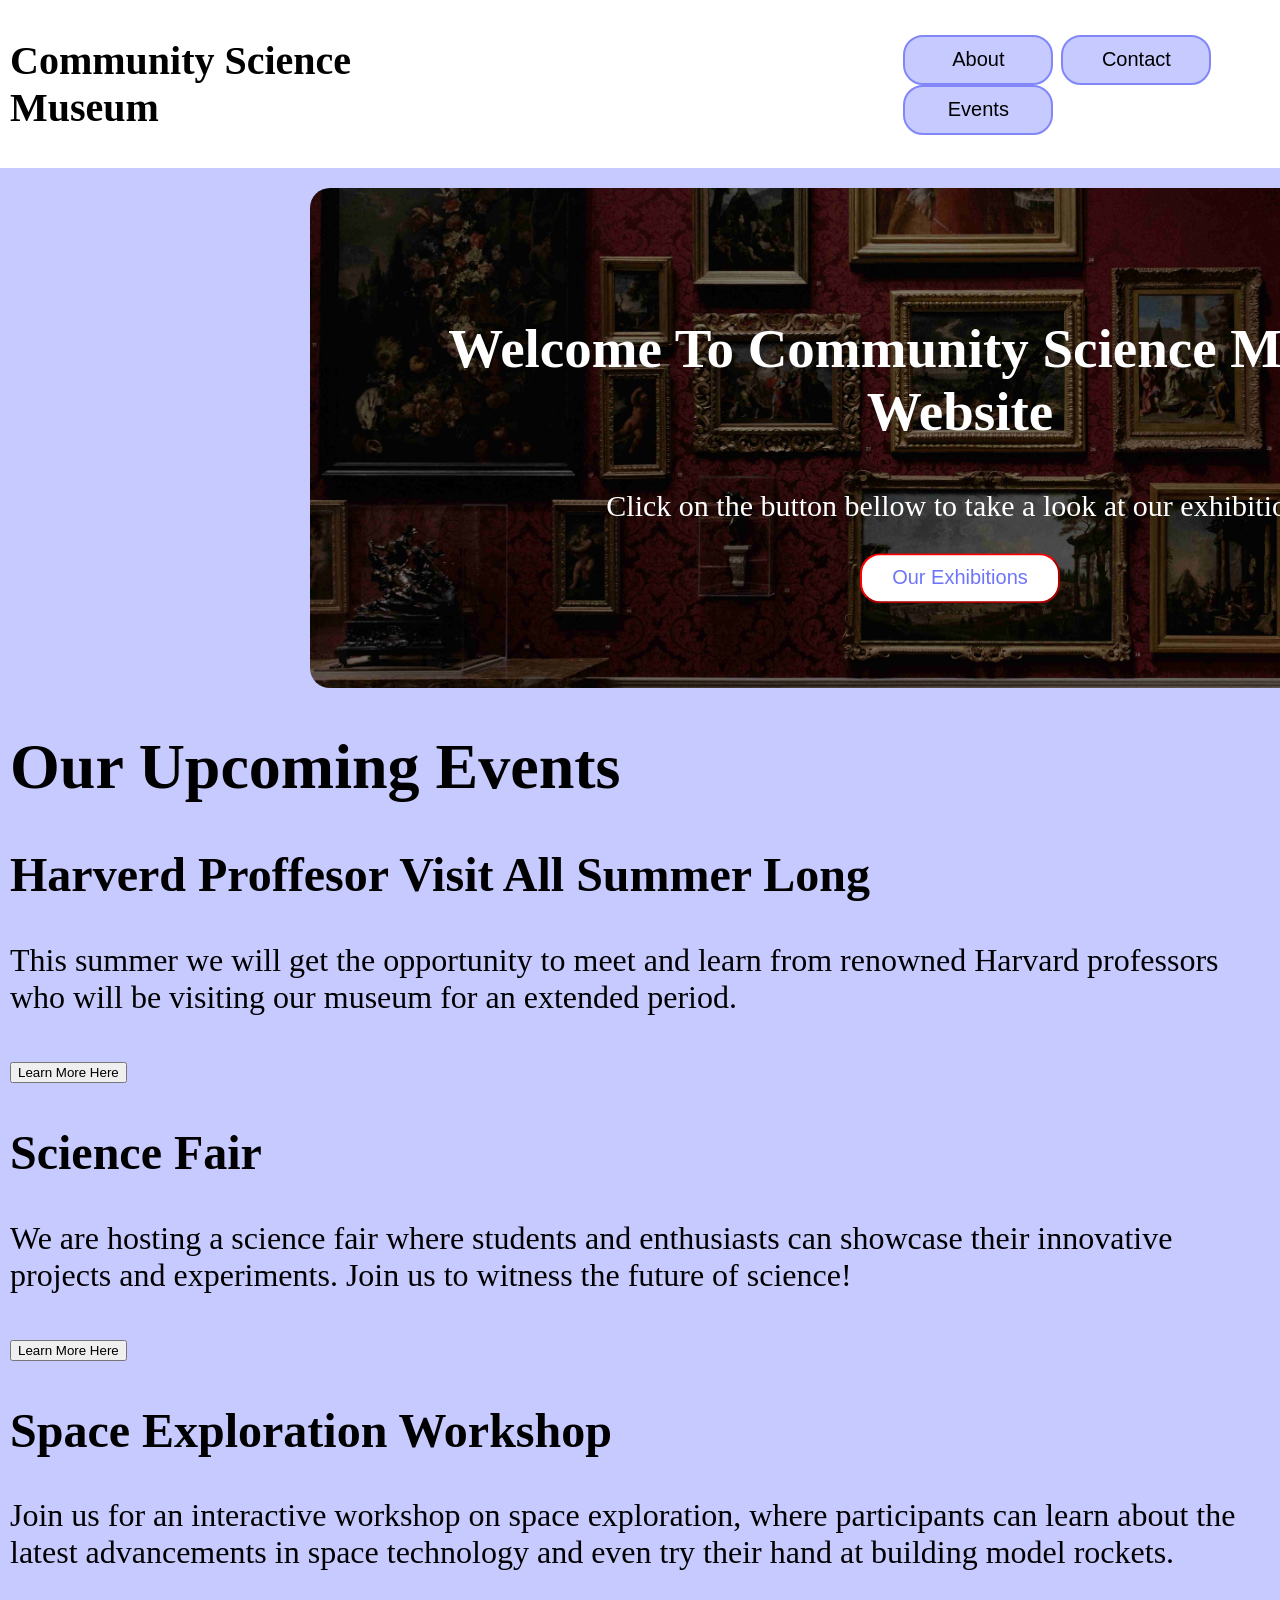
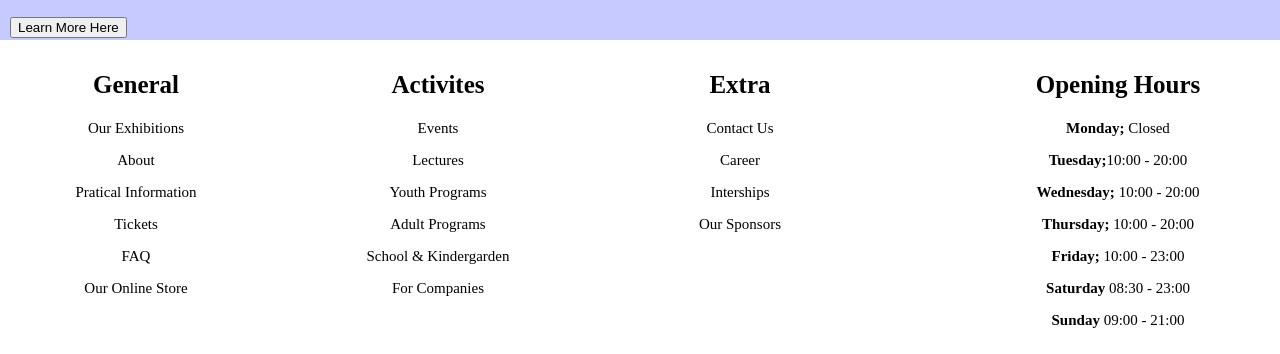
==== index.html @ 3d4331b0 "Update index.html" ====
<!DOCTYPE html>
<html lang="en">

<head>
    <link type="text/css" rel="stylesheet" href="./css-files/header-footer.css">
    <link type="text/css" rel="stylesheet" href="./css-files/index.css">
    <link rel="preconnect" href="https://fonts.gstatic.com" crossorigin>
    <meta charset="UTF-8">
    <meta name="CSM Home Page" content="width=device-width, initial-scale=1.0">
    <meta name="author" content="AKB">
    <title>CSM Home Page</title>
</head>

<!-- HEADER CODE-->
<header class="page-header">
    <!-- MUSEUM NAME HEADER -->
    <div class="left-side-header">
        <a href="./index.html">
            <h1>Community Science Museum</h1>
        </a>
    </div>
    <!-- NAV BAR-->
    <nav class="menu-header">
        <!-- ABOUT US-->
        <button class="button-header">
            <p class="menu-header-text">
                <a href="./html-files/about.html">About</a>
            </p>
        </button>
        <!-- CONTACT US-->
        <button class="button-header">
            <p class="menu-header-text">
                <a href="./html-files/contact.html">Contact</a>
            </p>
        </button>
        <!-- EVENTS -->
        <button class="button-header">
            <p class="menu-header-text">
                <a href="./html-files/events.html">Events</a>
            </p>
        </button>
    </nav>
</header>

<!-- BODY CODE  -->
<body>
    <main class="page-body">

        <!-- FIRST HERO IMAGE -->
        <article class="hero-image-one">
            <div class="hero-text-one">
                <h1>Welcome To Community Science Museum's Website</h1>
                <p>Click on the button bellow to take a look at our exhibitions</p>
                <button class="first-hero-button" href="html-files/exhibitions.html">Our Exhibitions</button>
            </div>
        </article>

        <!-- ARTICLES -->
        <articles class="home-page-events-section">
            <div class="title-of-events-section">
                <h1>Our Upcoming Events</h1>
            </div>
            <!-- EVENT ONE -->
            <section class="event-one">
                <div class="event-one-text">
                    <h1>Harverd Proffesor Visit All Summer Long</h1>
                    <p>This summer we will get the opportunity to meet and learn from renowned Harvard professors who will be visiting our museum for an extended period.</p>
                    <button class="events-button-learn-more">Learn More Here</button>
                </div>
            </section>
            <!-- EVENT TWO -->
            <section class="event-two">
                <div class="event-two-text">
                    <h1>Science Fair</h1>
                    <p>We are hosting a science fair where students and enthusiasts can showcase their innovative projects and experiments. Join us to witness the future of science!</p>
                    <button class="events-button-learn-more">Learn More Here</button>
                </div>
            </section>
            <!-- EVENT THREE -->
            <section class="event-three">
                <div class="event-three-text">
                    <h1>Space Exploration Workshop</h1>
                    <p>Join us for an interactive workshop on space exploration, where participants can learn about the latest advancements in space technology and even try their hand at building model rockets.</p>
                    <button class="events-button-learn-more">Learn More Here</button>
                </div>
            </section>
        </articles>
    </main>
</body>

<!-- FOOTER CODE-->
<footer class="page-footer">
    <!-- COLUMN 1-->
    <nav class="footer-nav-one">
        <h1>General</h1>
        <!-- EXHIBITIONS -->
        <p class="footer-text">
            <a href="./html-files/exhibitions.html">Our Exhibitions</a>
        </p>
        <!-- ABOUT US BUTTON -->
        <p class="footer-text">
            <a href="./html-files/about.html">About</a>
        </p>
        <!-- PRATICAL INFO Button -->
        <p class="footer-text">
            <a href="./html-files/pratical-info.html">Pratical Information</a>
        </p>
        <!-- TICKETS -->
        <p class="footer-text">
            <a href="./html-files/tickets.html">Tickets</a>
        </p>
        <!-- FAQ BUTTON-->
        <p class="footer-text">
            <a href="#">FAQ</a>
        </p>
        <!-- STORE -->
        <p class="footer-text">
            <a href="./html-files/store.html">Our Online Store</a>
        </p>
    </nav>
    <!-- COLUMN 2 -->
    <nav class="footer-nav-two">
        <h1>Activites</h1>
        <!-- EVENTS -->
        <p class="footer-text">
            <a href="./html-files/events.html">Events</a>
        </p>
        <!-- CELEBRITIES VISIT -->
        <p class="footer-text">
            <a href="#">Lectures</a>
        </p>
        <!-- YOUTH PROGRAMS-->
        <p class="footer-text">
            <a href="./html-files/youth-programs.html">Youth Programs</a>
        </p>
        <!-- ADULT PROGRAMS-->
        <p class="footer-text">
            <a href="./html-files/adult-programs.html">Adult Programs</a>
        </p>
        <!-- SCHOOL AND KINDERGARDEN TRIPS -->
        <p class="footer-text">
            <a href="./html-files/school-trips.html">School & Kindergarden</a>
        </p>
        <!-- FOR YOUR BUSINESS -->
        <p class="footer-text">
            <a href="./html-files/for-business.html">For Companies</a>
        </p>
    </nav>
    <!-- COLUMN 3-->
    <nav class="footer-nav-three">
        <h1>Extra</h1>
        <!-- CONTACT US-->
        <p class="footer-text">
            <a href="./html-files/contact.html">Contact Us</a>
        </p>
        <!-- CAREER -->
        <p class="footer-text">
            <a href="./html-files/career.html">Career</a>
        </p>
        <!-- INTERSHIPS -->
        <p class="footer-text">
            <a href="./html-files/interships.html">Interships</a>
        </p>
        <!-- OUR SPONSORS -->
        <p class="footer-text">
            <a href="./html-files/sponsors.html">Our Sponsors</a>
        </p>
    </nav>
    <!-- COLUMN 4-->
    <section class="opening-hours-footer">
        <h1>Opening Hours</h1>
        <p class="opening-hours-text-footer"><b>Monday;</b> Closed</p>
        <p class="opening-hours-text-footer"><b>Tuesday;</b>10:00 - 20:00</p>
        <p class="opening-hours-text-footer"><b>Wednesday;</b> 10:00 - 20:00</p>
        <p class="opening-hours-text-footer"><b>Thursday;</b> 10:00 - 20:00</p>
        <p class="opening-hours-text-footer"><b>Friday;</b> 10:00 - 23:00</p>
        <p class="opening-hours-text-footer"><b>Saturday</b> 08:30 - 23:00</p>
        <p class="opening-hours-text-footer"><b>Sunday</b> 09:00 - 21:00</p>
    </section>
</footer>
---- css-files/header-footer.css ----
/* STICKY HEADER + FOOTER*/
html, body {
    box-sizing: border-box;
    height: 100%;
    padding: 0;
    margin: 0;
  }
  
body {
    font-size: 2rem;
    display: flex;
    flex-direction: column;
  }
  
header.page-header, footer.page-footer {
    flex-grow: 0;
    flex-shrink: 0;
    color: #fafafa;
    background-color: #ffffff;
    padding: 10px;
  }
  
main.page-body {
    flex-grow: 1;
    padding: 0 10px;
    background-color: #c7caff;
    color: black;
  }

  .page-header {
    display: flex;
  }

/* END STICKY HEADER + FOOTER*/

/* NAME OF THE MUSEUM HEADER */
.left-side-header h1 {
  font-size: 40px;
}

.left-side-header a {
  text-decoration: none;
  color: #000000;
}

/* END NAME OF THE MUSEUM HEADER */

/* NAV BAR HEADER */
.menu-header {
  margin-left: 500px;
  margin-top: 25px;
}

.button-header {
  width: 150px;
  height: 50px;
  background-color: #c7caff;
  border-radius: 20px;
  border: 2px solid #8187f7;
}

.menu-header-text {
  font-size: 20px;
  position: center;
  margin-top: 10px;
}

.menu-header-text a {
  text-decoration: none;
  color: #000000;
}

/* END NAV BAR HEADER */

/* FOOTER */
.page-footer {
  display: flex;
}

.footer-nav-one, .footer-nav-two, .footer-nav-three {
  width: 200px;
  text-align: center;
}

.opening-hours-footer {
  width: 400px;
  text-align: center;
}

.footer-nav-one h1, .footer-nav-two h1, .footer-nav-three h1, .opening-hours-footer h1{
  color: #000000;
  font-size: 25px;
}

.footer-nav-one a, .footer-nav-two a, .footer-nav-three a {
  text-decoration: none;
  color: #000000;
  text-align: center;
}

.page-footer p {
  font-size: 15px;
}

.opening-hours-text-footer {
  color: #000000;
}

.footer-nav-one {
  margin-left: 50px;
}

.footer-nav-two, .footer-nav-three, .opening-hours-footer {
  margin-left: 150px;
}

/* END FOOTER */

/* EFFECTS */
.page-footer a:hover {
  color: #640176;
  font-size: 20px;
}

.page-footer a:visited{
  color: #8187f7;
}

.button-header:hover{
  background-color: #d502fb;
  border: 2px solid #640176;
}

.button-header a:hover {
  color: #ffffff;
}

/* END EFFECTS */
---- css-files/index.css ----
.hero-image-one {
    /* Use "linear-gradient" to add a darken background effect to the image (photographer.jpg). This will make the text easier to read */
    background-image: linear-gradient(rgba(0, 0, 0, 0.5), rgba(0, 0, 0, 0.5)), url("../media/index-hero-image-one.jpg");
    /* Position and center the image to scale nicely on all screens */
    background-position: center;
    background-repeat: no-repeat;
    background-size: cover;
    position: relative;
    width: 1300px;
    height: 500px;
    border-radius: 20px;
    margin-top: 20px;
    margin-bottom: 20px;
    margin-left: 300px;
}

.hero-text-one {
  text-align: center;
  position: absolute;
  top: 50%;
  left: 50%;
  transform: translate(-50%, -50%);
  color: white;
  width: 1200px;
}

.hero-text-one h1 {
  font-size: 55px;
}

.hero-text-one p {
  font-size: 30px;
}

.first-hero-button {
  width: 200px;
  height: 50px;
  background-color: #ffffff;
  border-color: red;
  border-radius: 20px;
}

.first-hero-button {
  font-size: 20px;
  color: #6e75f9;
}
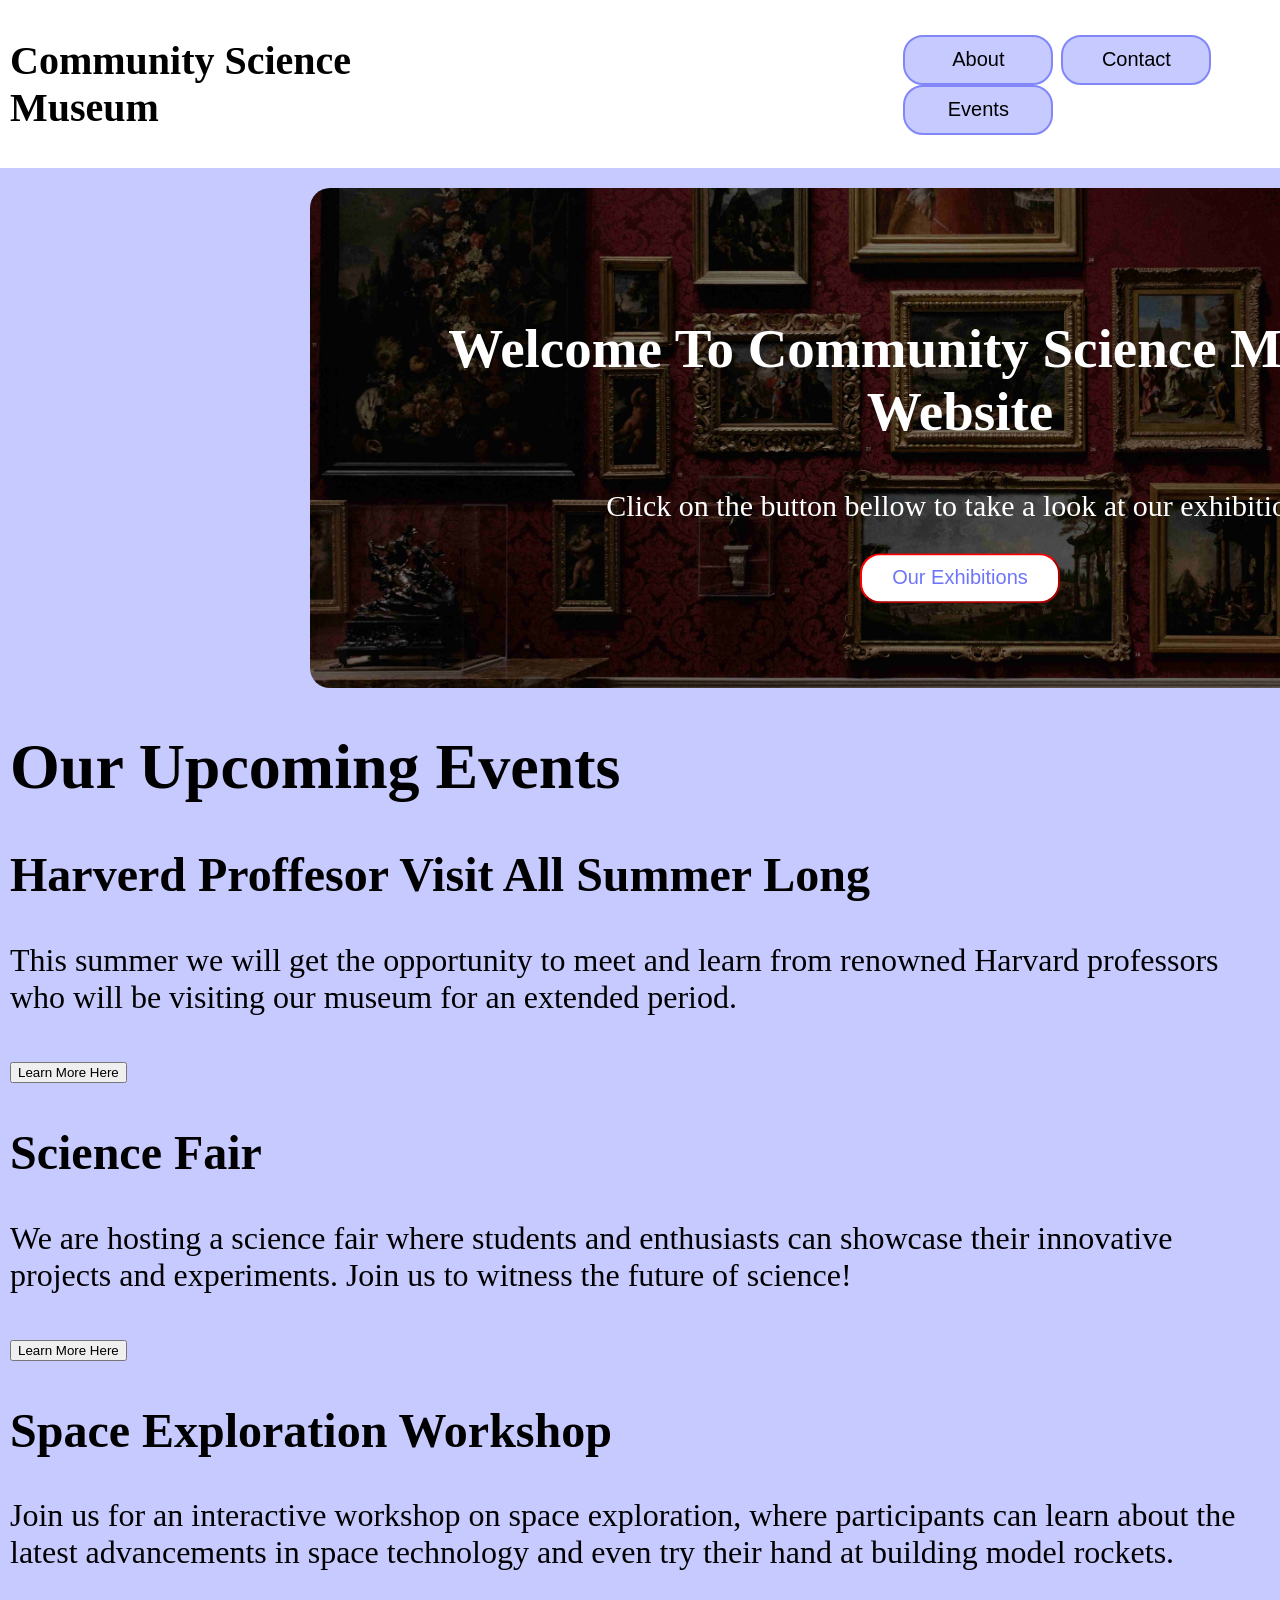
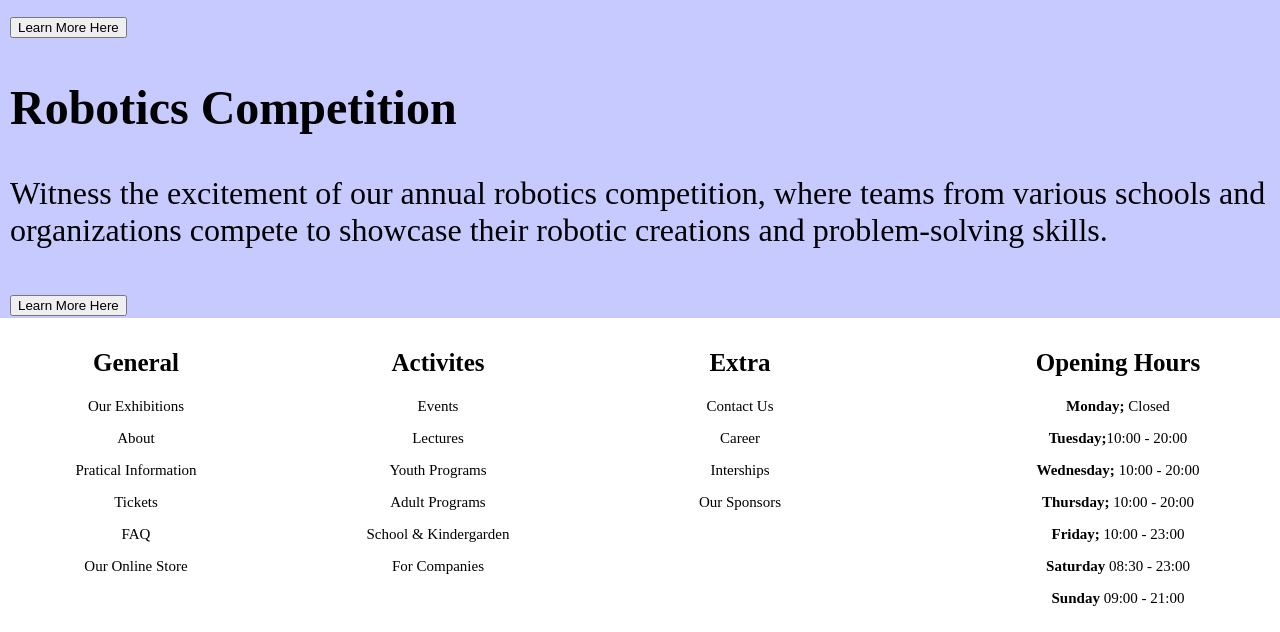
==== commit c4ec8bee: "Update index.html" ====
--- a/index.html
+++ b/index.html
@@ -81,6 +81,14 @@
                 <div class="event-three-text">
                     <h1>Space Exploration Workshop</h1>
                     <p>Join us for an interactive workshop on space exploration, where participants can learn about the latest advancements in space technology and even try their hand at building model rockets.</p>
+                    <button class="events-button-learn-more">Learn More Here</button>
+                </div>
+            </section>
+            <!-- EVENT FOUR -->
+            <section class="event-four">
+                <div class="event-four-text">
+                    <h1>Robotics Competition</h1>
+                    <p>Witness the excitement of our annual robotics competition, where teams from various schools and organizations compete to showcase their robotic creations and problem-solving skills.</p>
                     <button class="events-button-learn-more">Learn More Here</button>
                 </div>
             </section>
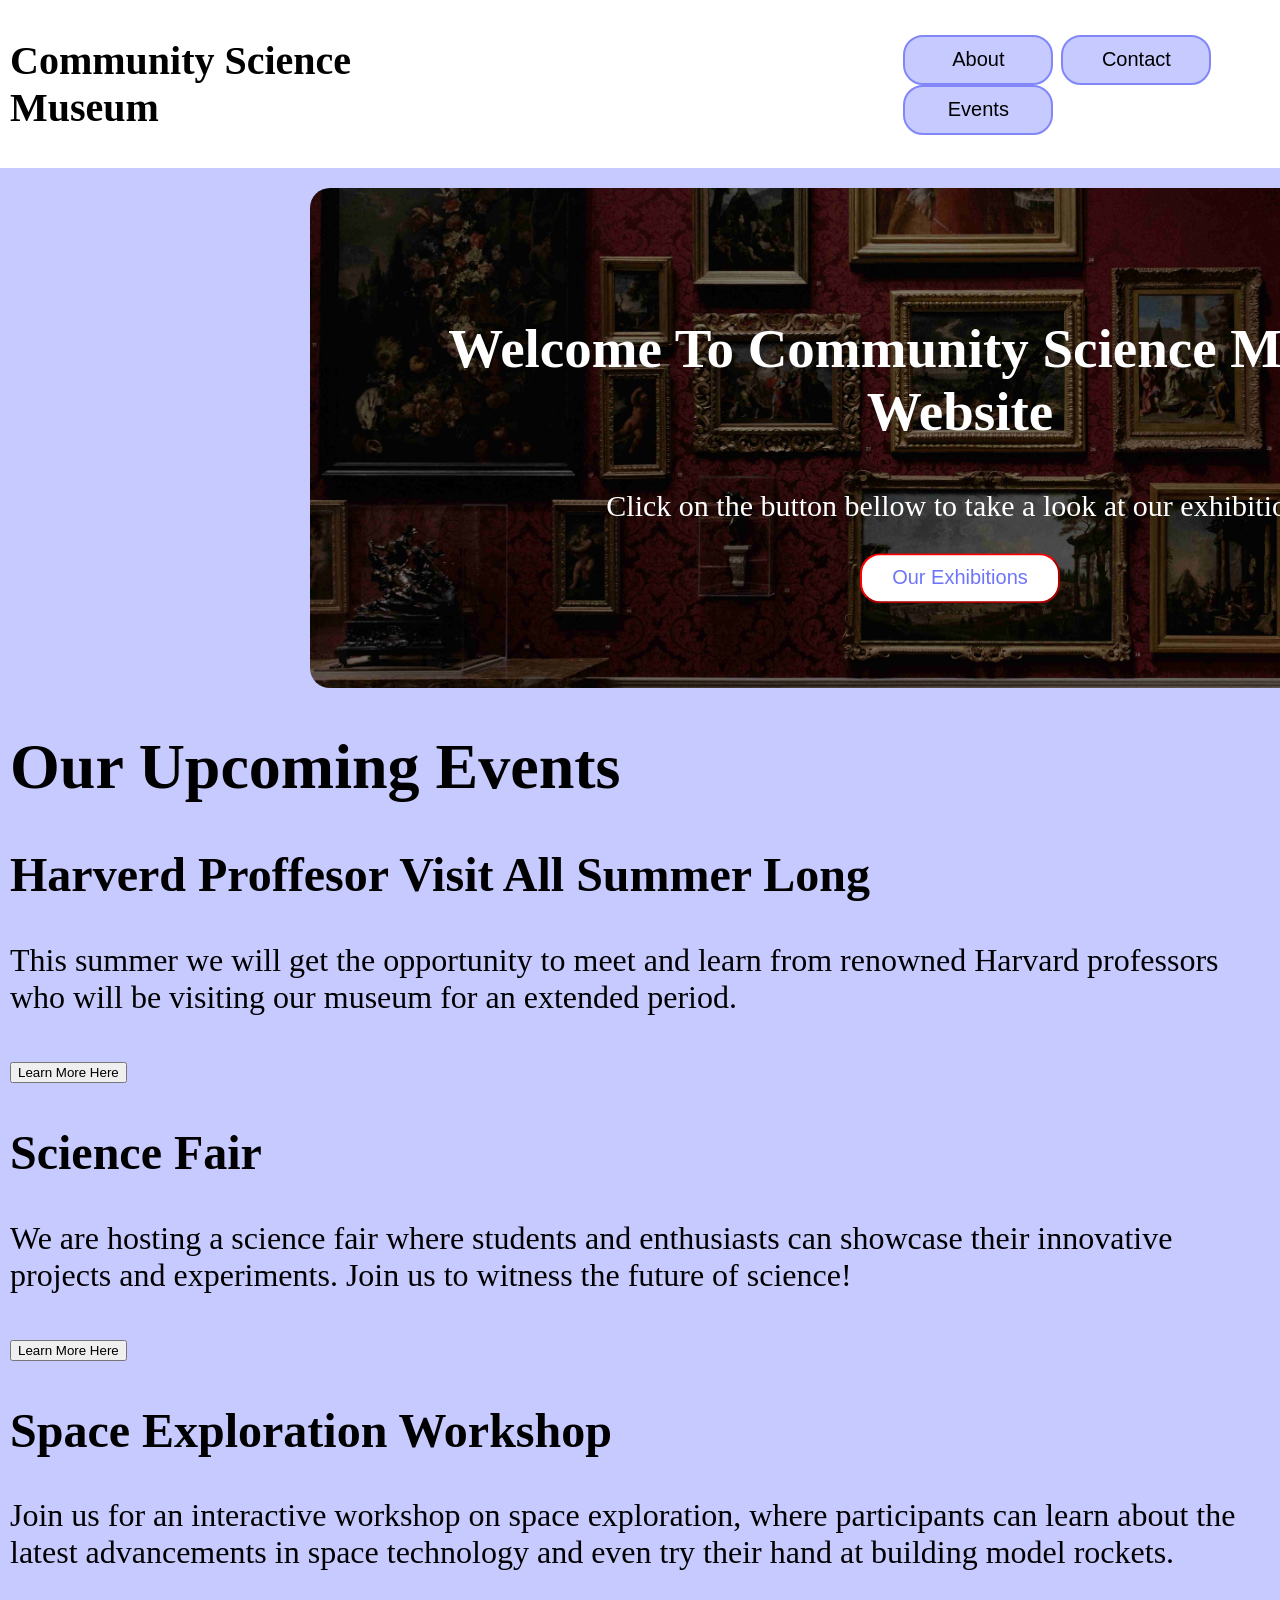
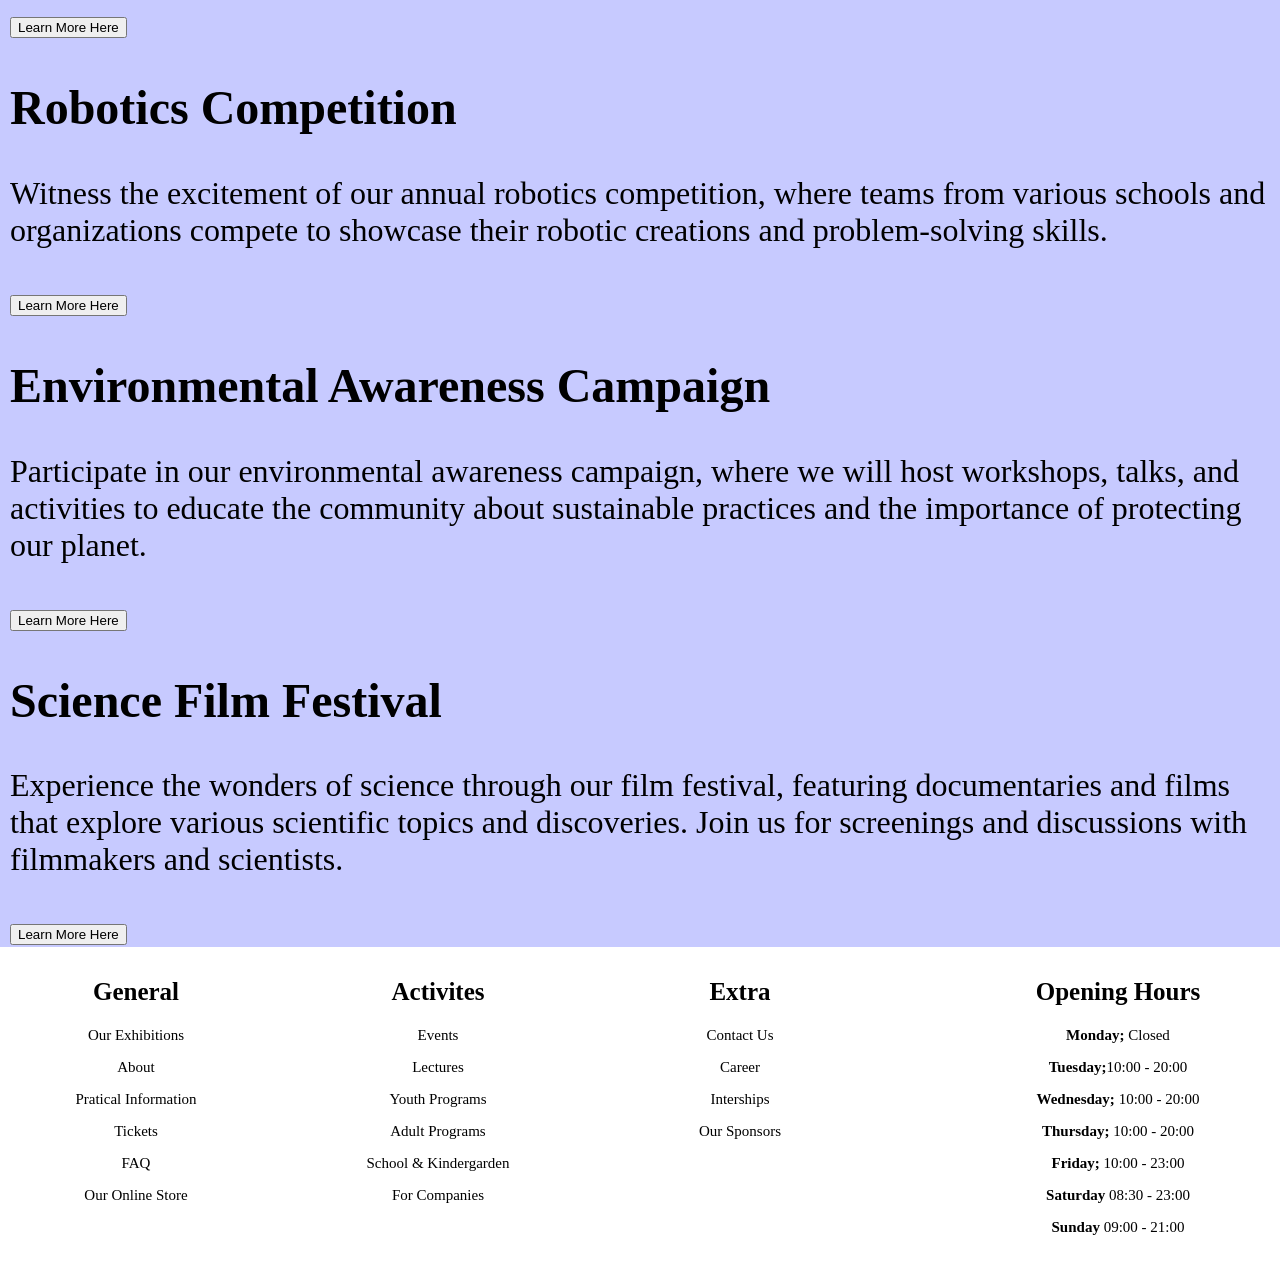
==== commit 62cc3546: "Update index.html" ====
--- a/index.html
+++ b/index.html
@@ -92,6 +92,21 @@
                     <button class="events-button-learn-more">Learn More Here</button>
                 </div>
             </section>
+            <!-- EVENT FIVE -->
+            <section class="event-five">
+                <div class="event-five-text">
+                    <h1>Environmental Awareness Campaign</h1>
+                    <p>Participate in our environmental awareness campaign, where we will host workshops, talks, and activities to educate the community about sustainable practices and the importance of protecting our planet.</p>
+                    <button class="events-button-learn-more">Learn More Here</button>
+                </div>
+            </section>
+            <!-- EVENT SIX -->
+            <section class="event-six">
+                <div class="event-six-text">
+                    <h1>Science Film Festival</h1>
+                    <p>Experience the wonders of science through our film festival, featuring documentaries and films that explore various scientific topics and discoveries. Join us for screenings and discussions with filmmakers and scientists.</p>
+                    <button class="events-button-learn-more">Learn More Here</button>
+                </div>
         </articles>
     </main>
 </body>
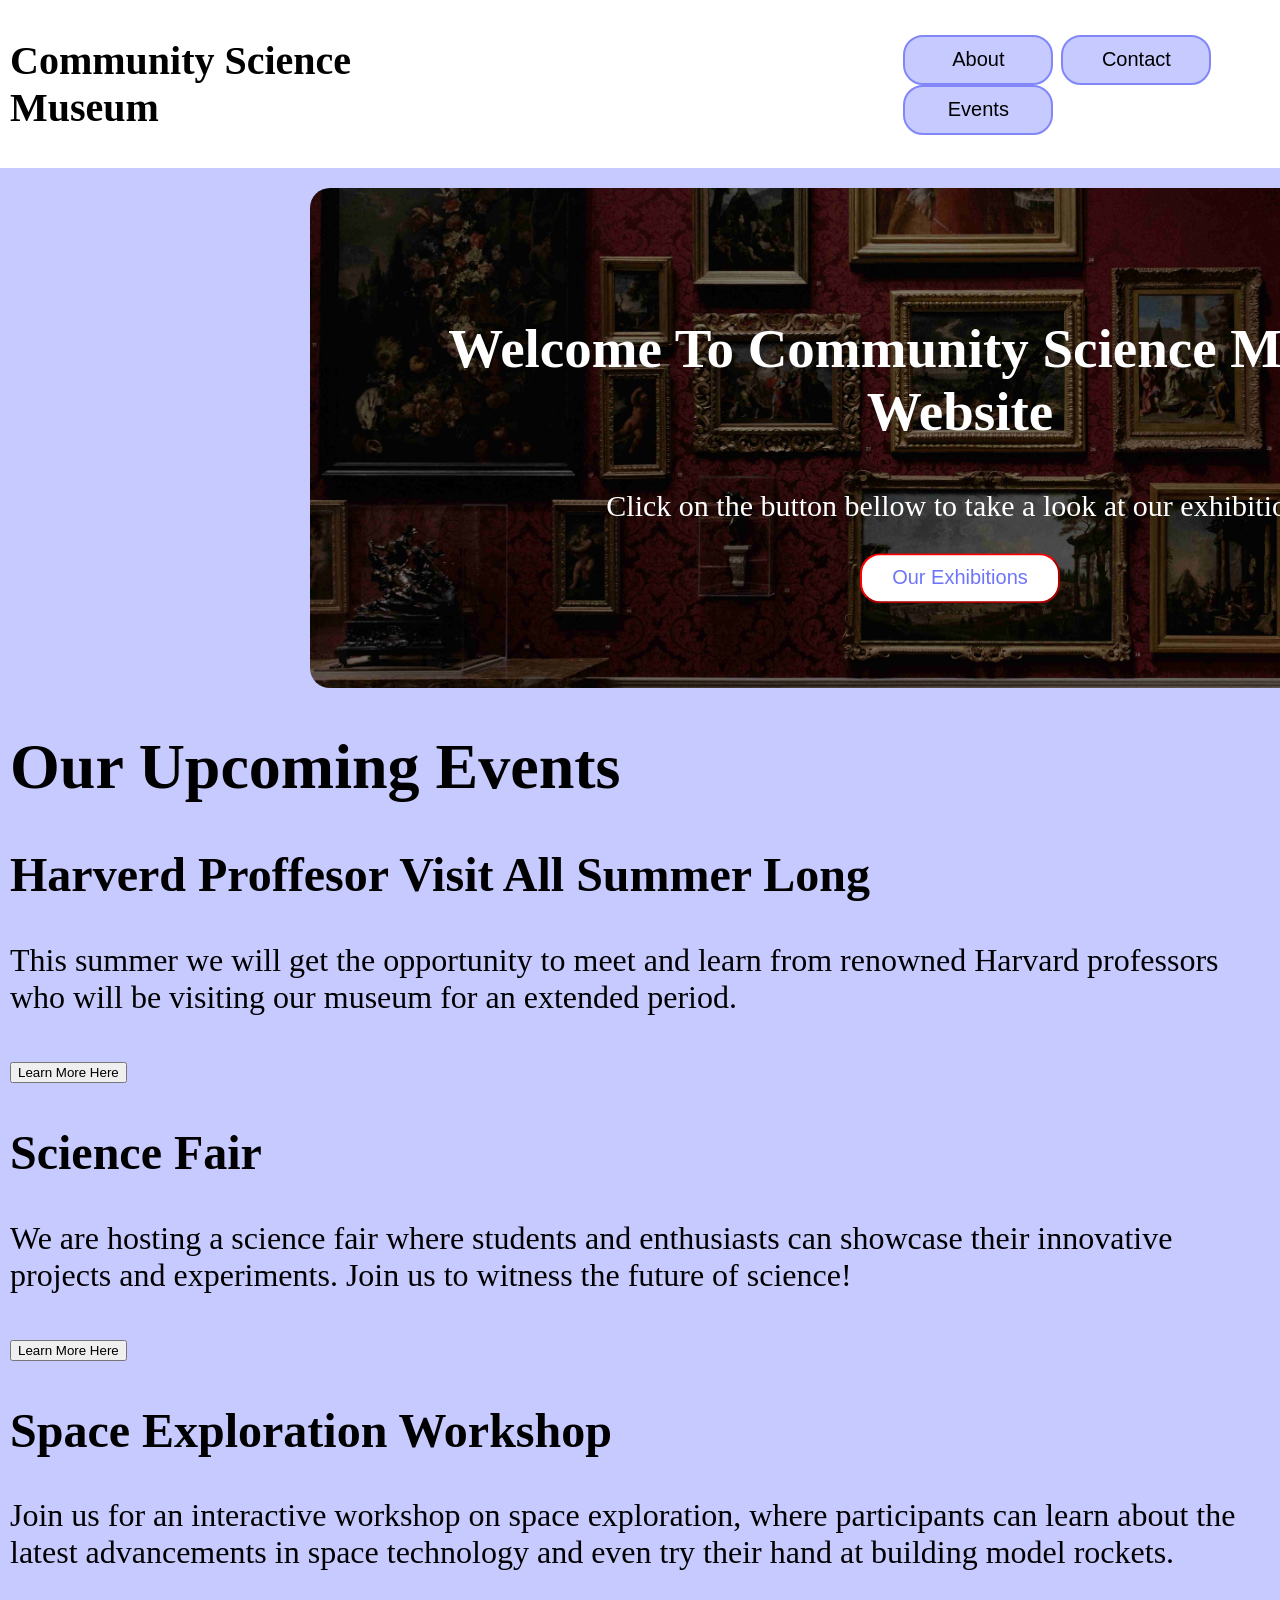
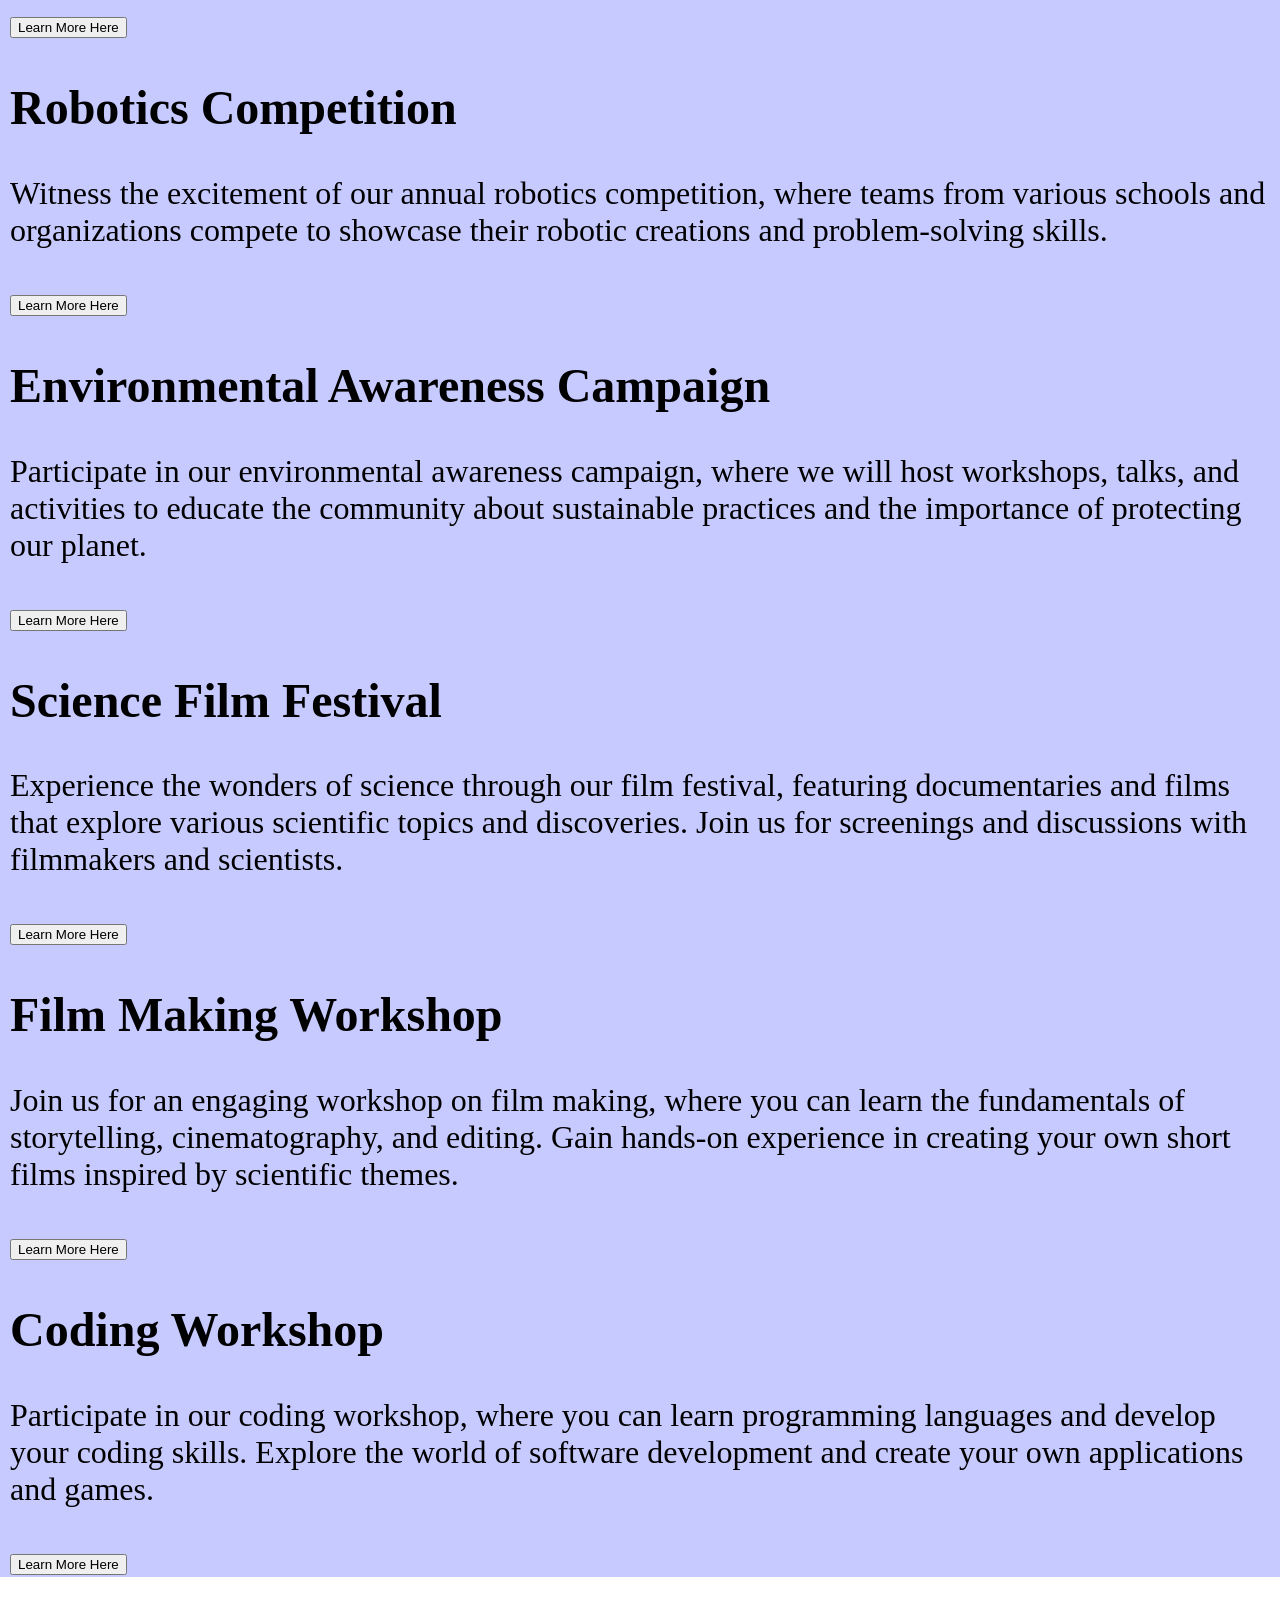
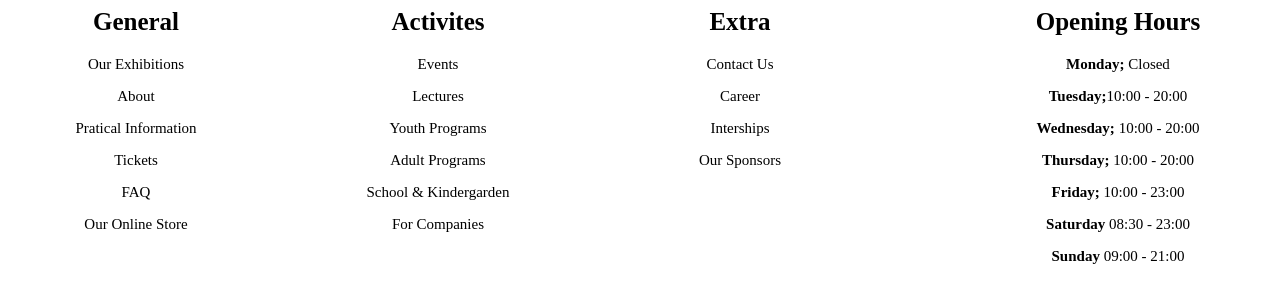
==== commit 54d49515: "Update index.html" ====
--- a/index.html
+++ b/index.html
@@ -107,6 +107,22 @@
                     <p>Experience the wonders of science through our film festival, featuring documentaries and films that explore various scientific topics and discoveries. Join us for screenings and discussions with filmmakers and scientists.</p>
                     <button class="events-button-learn-more">Learn More Here</button>
                 </div>
+            </section>
+            <!-- EVENT SEVEN -->
+            <section class="event-seven">
+                <div class="event-seven-text">
+                    <h1>Film Making Workshop</h1>
+                    <p>Join us for an engaging workshop on film making, where you can learn the fundamentals of storytelling, cinematography, and editing. Gain hands-on experience in creating your own short films inspired by scientific themes.</p>
+                    <button class="events-button-learn-more">Learn More Here</button>
+                </div>
+            </section>
+            <!-- EVENT EIGHT -->
+            <section class="event-eight">
+                <div class="event-eight-text">
+                    <h1>Coding Workshop</h1>
+                    <p>Participate in our coding workshop, where you can learn programming languages and develop your coding skills. Explore the world of software development and create your own applications and games.</p>
+                    <button class="events-button-learn-more">Learn More Here</button>
+                </div>
         </articles>
     </main>
 </body>
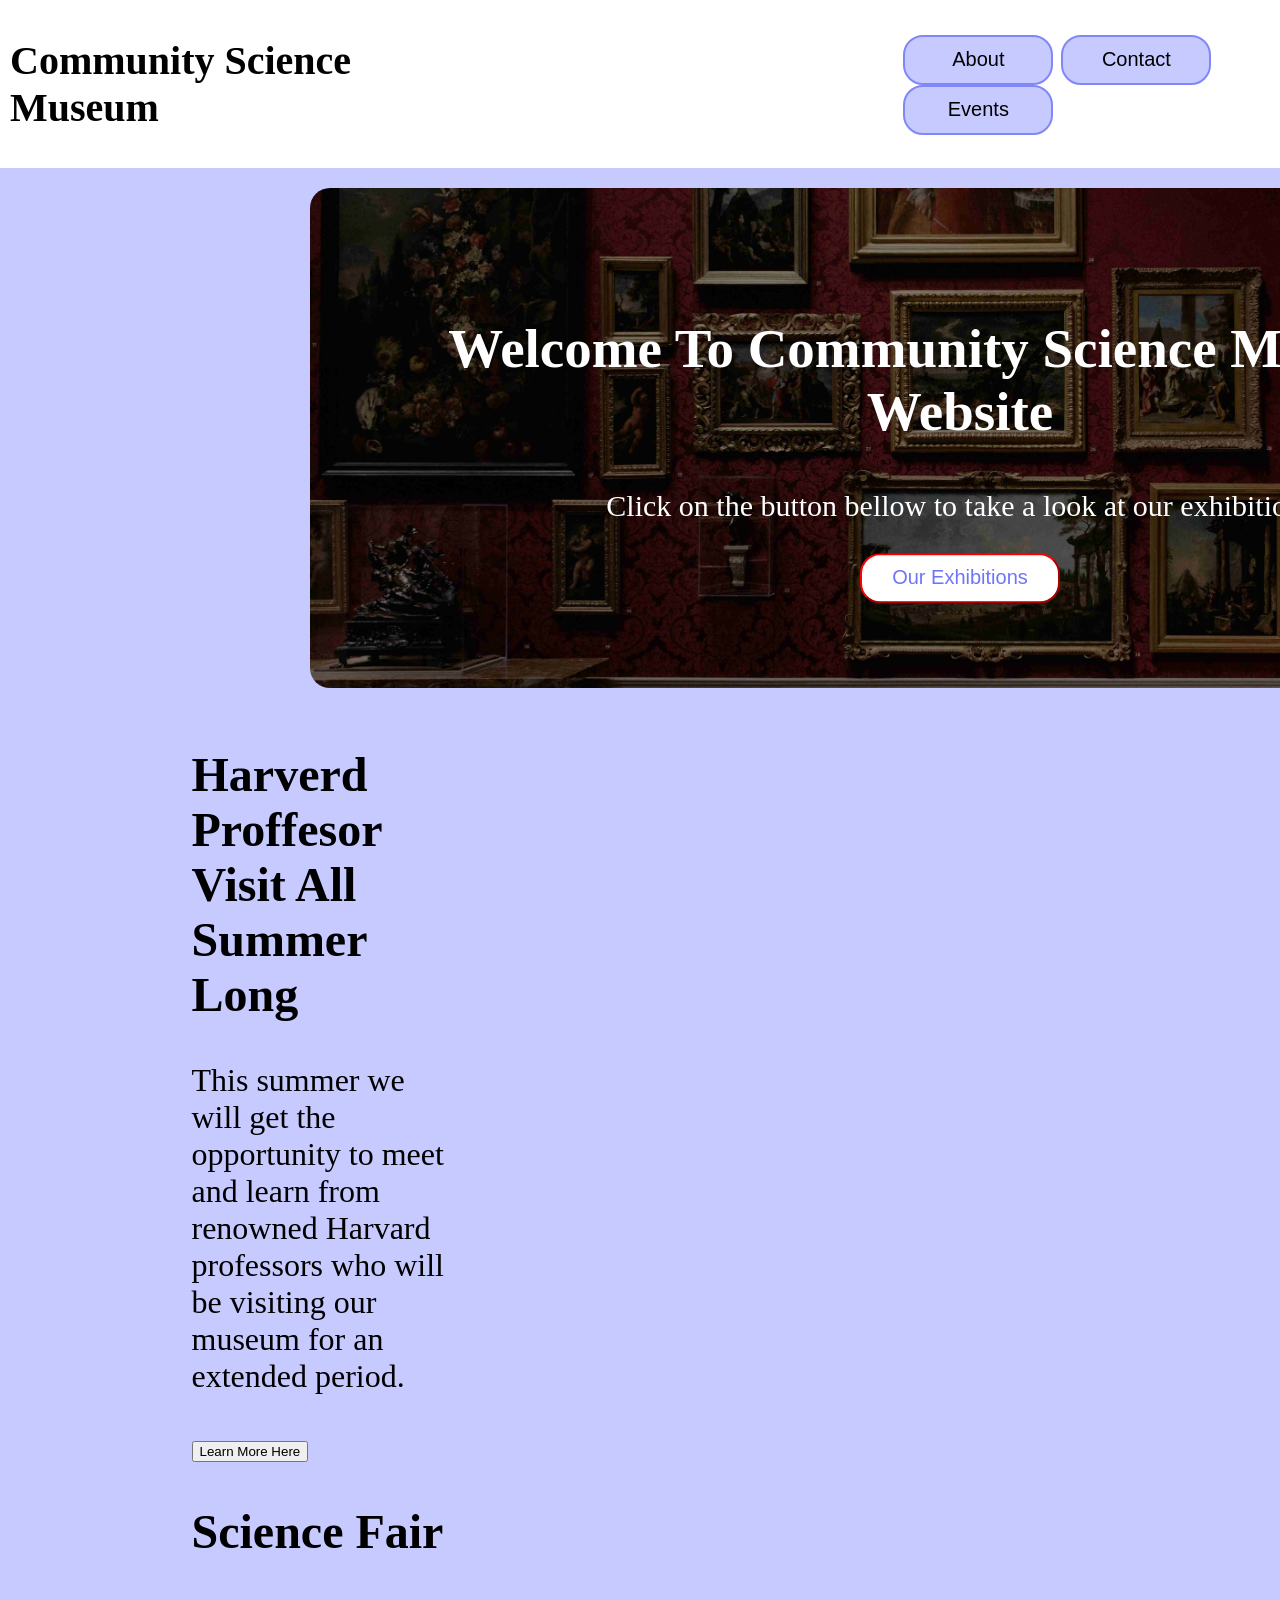
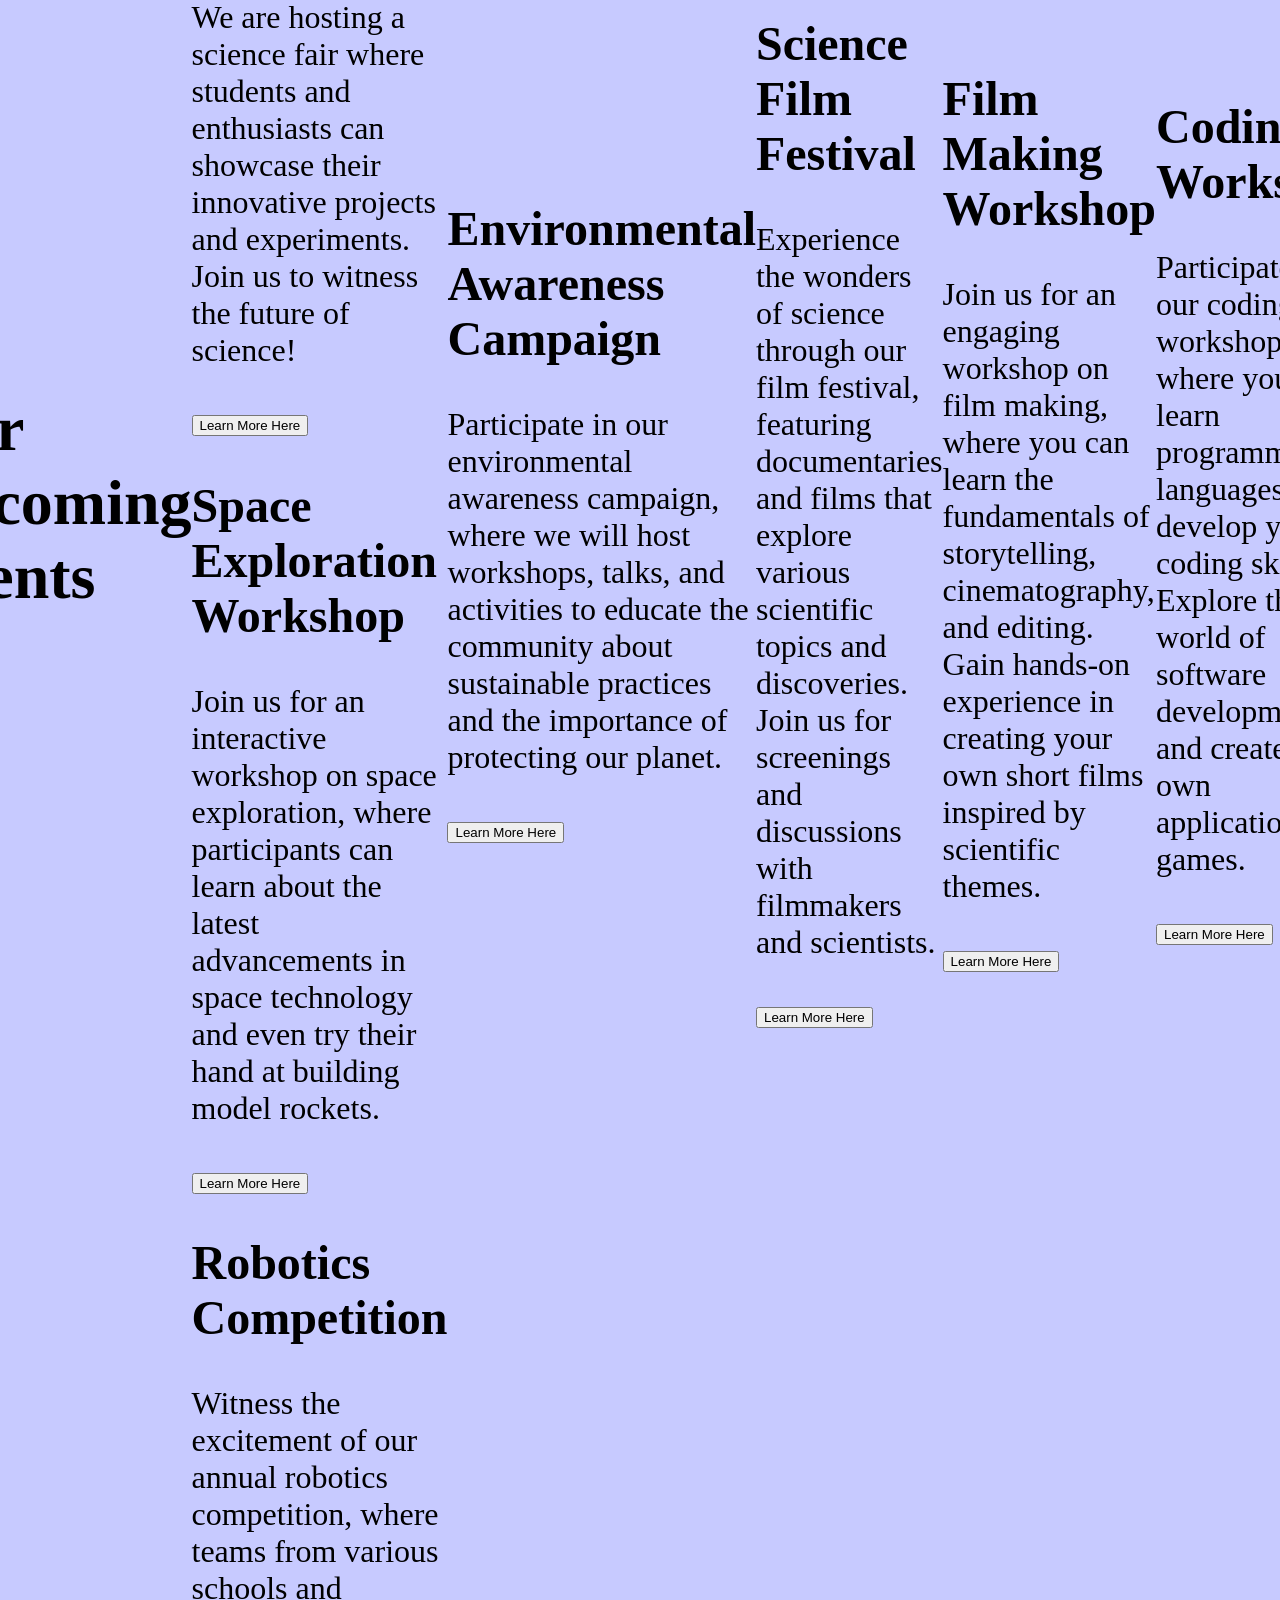
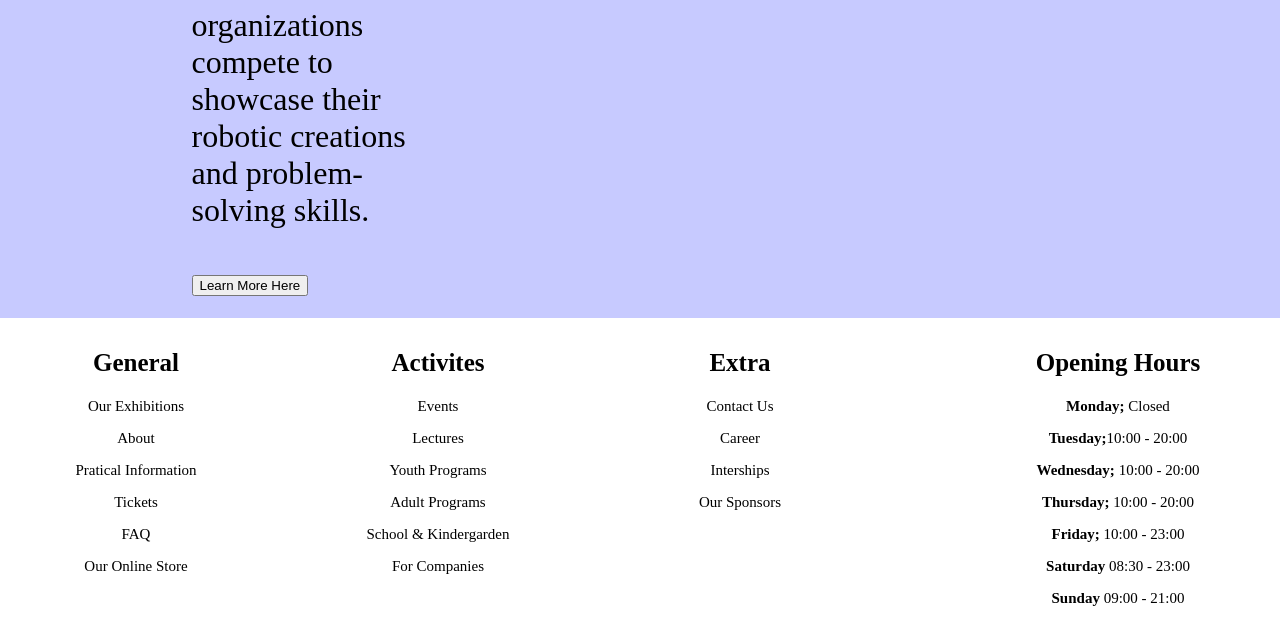
==== commit ca12beea: "Update index.html" ====
--- a/index.html
+++ b/index.html
@@ -60,38 +60,40 @@
             <div class="title-of-events-section">
                 <h1>Our Upcoming Events</h1>
             </div>
-            <!-- EVENT ONE -->
-            <section class="event-one">
-                <div class="event-one-text">
-                    <h1>Harverd Proffesor Visit All Summer Long</h1>
-                    <p>This summer we will get the opportunity to meet and learn from renowned Harvard professors who will be visiting our museum for an extended period.</p>
-                    <button class="events-button-learn-more">Learn More Here</button>
-                </div>
-            </section>
-            <!-- EVENT TWO -->
-            <section class="event-two">
-                <div class="event-two-text">
-                    <h1>Science Fair</h1>
-                    <p>We are hosting a science fair where students and enthusiasts can showcase their innovative projects and experiments. Join us to witness the future of science!</p>
-                    <button class="events-button-learn-more">Learn More Here</button>
-                </div>
-            </section>
-            <!-- EVENT THREE -->
-            <section class="event-three">
-                <div class="event-three-text">
+            <artiicle class="top-row">
+                <!-- EVENT ONE -->
+                <section class="event-one">
+                    <div class="event-one-text">
+                        <h1>Harverd Proffesor Visit All Summer Long</h1>
+                        <p>This summer we will get the opportunity to meet and learn from renowned Harvard professors who will be visiting our museum for an extended period.</p>
+                        <button class="events-button-learn-more">Learn More Here</button>
+                    </div>
+                </section>
+                <!-- EVENT TWO -->
+                <section class="event-two">
+                    <div class="event-two-text">
+                        <h1>Science Fair</h1>
+                        <p>We are hosting a science fair where students and enthusiasts can showcase their innovative projects and experiments. Join us to witness the future of science!</p>
+                        <button class="events-button-learn-more">Learn More Here</button>
+                    </div>
+                </section>
+                <!-- EVENT TWO -->
+                <section class="event-two">
+                    <div class="event-two-text">
                     <h1>Space Exploration Workshop</h1>
                     <p>Join us for an interactive workshop on space exploration, where participants can learn about the latest advancements in space technology and even try their hand at building model rockets.</p>
                     <button class="events-button-learn-more">Learn More Here</button>
-                </div>
-            </section>
-            <!-- EVENT FOUR -->
-            <section class="event-four">
-                <div class="event-four-text">
-                    <h1>Robotics Competition</h1>
-                    <p>Witness the excitement of our annual robotics competition, where teams from various schools and organizations compete to showcase their robotic creations and problem-solving skills.</p>
-                    <button class="events-button-learn-more">Learn More Here</button>
-                </div>
-            </section>
+                    </div>
+                </section>
+                <!-- EVENT FOUR -->
+                <section class="event-four">
+                    <div class="event-four-text">
+                        <h1>Robotics Competition</h1>
+                        <p>Witness the excitement of our annual robotics competition, where teams from various schools and organizations compete to showcase their robotic creations and problem-solving skills.</p>
+                        <button class="events-button-learn-more">Learn More Here</button>
+                    </div>
+                </section>
+            </artiicle>
             <!-- EVENT FIVE -->
             <section class="event-five">
                 <div class="event-five-text">
--- a/css-files/index.css
+++ b/css-files/index.css
@@ -43,4 +43,12 @@
 .first-hero-button {
   font-size: 20px;
   color: #6e75f9;
+}
+
+.home-page-events-section {
+  display: flex;
+  justify-content: center;
+  align-items: center;
+  margin-top: 20px;
+  margin-bottom: 20px;
 }
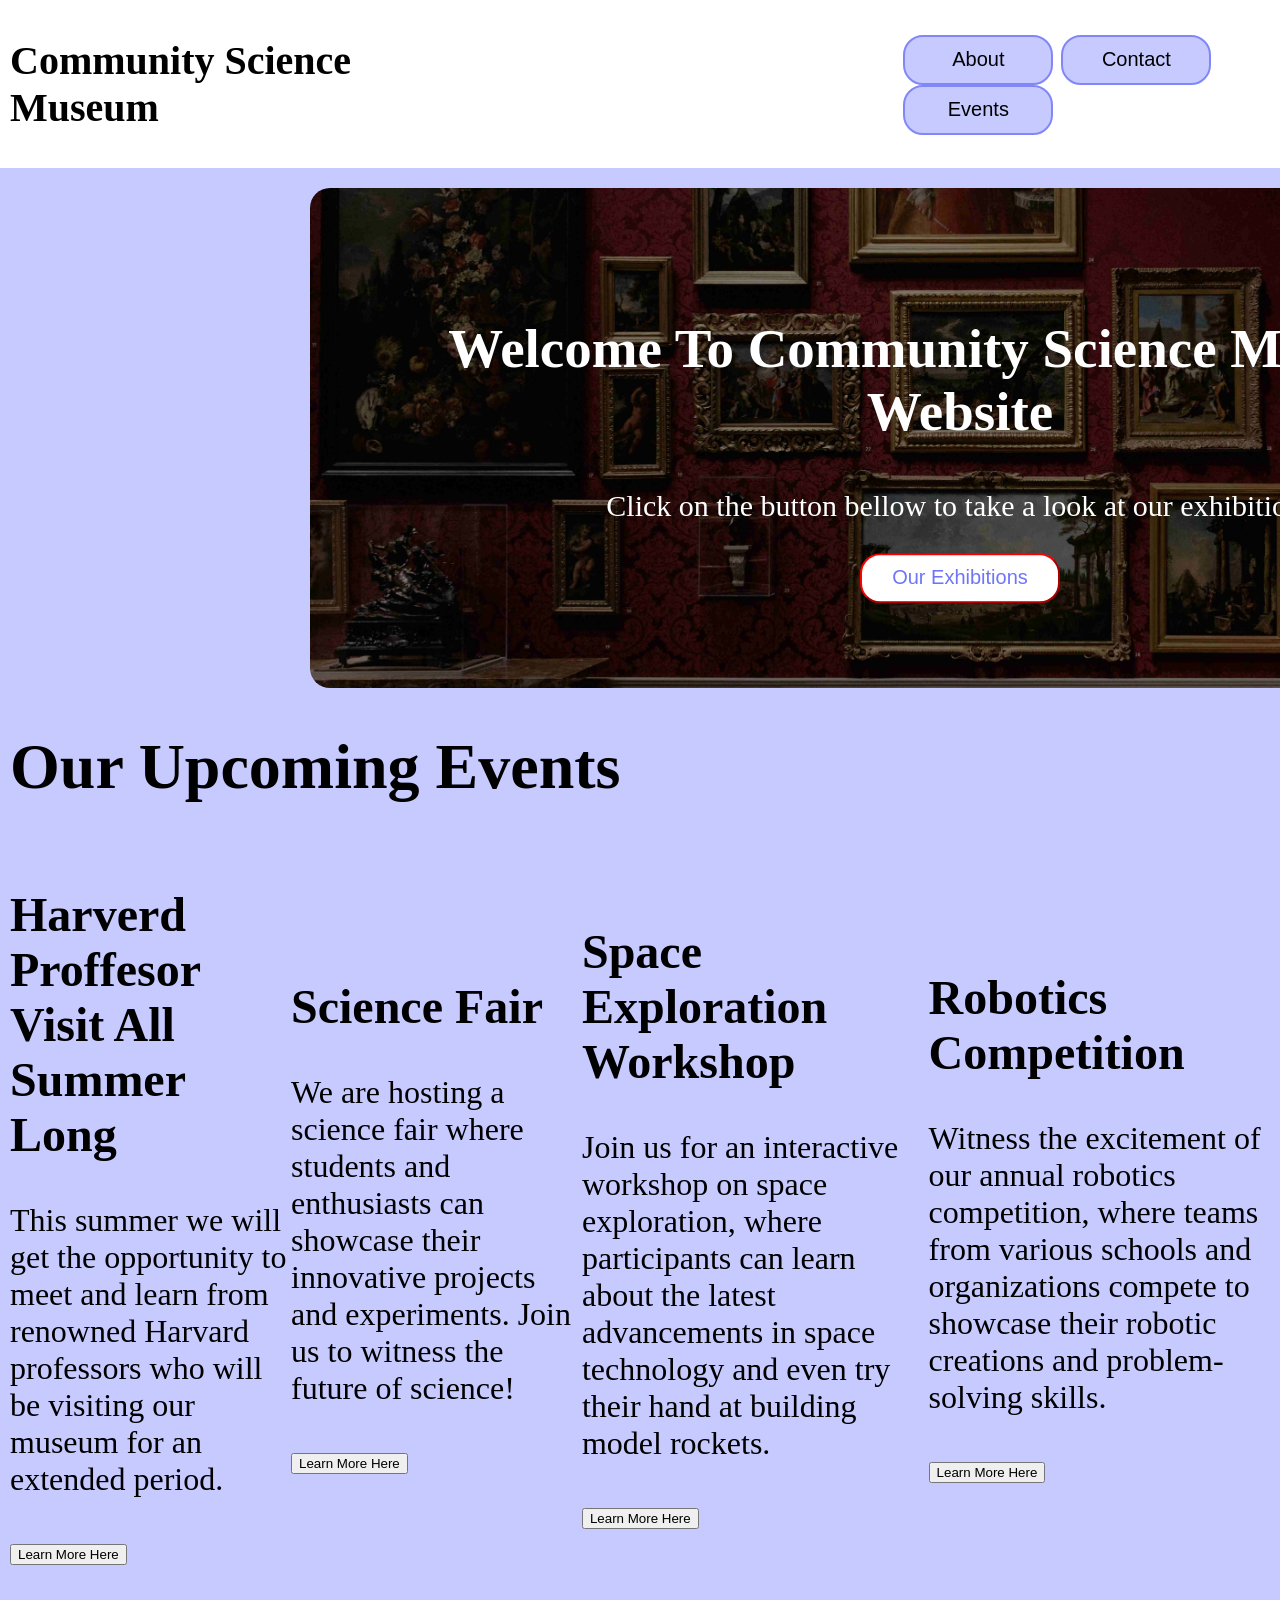
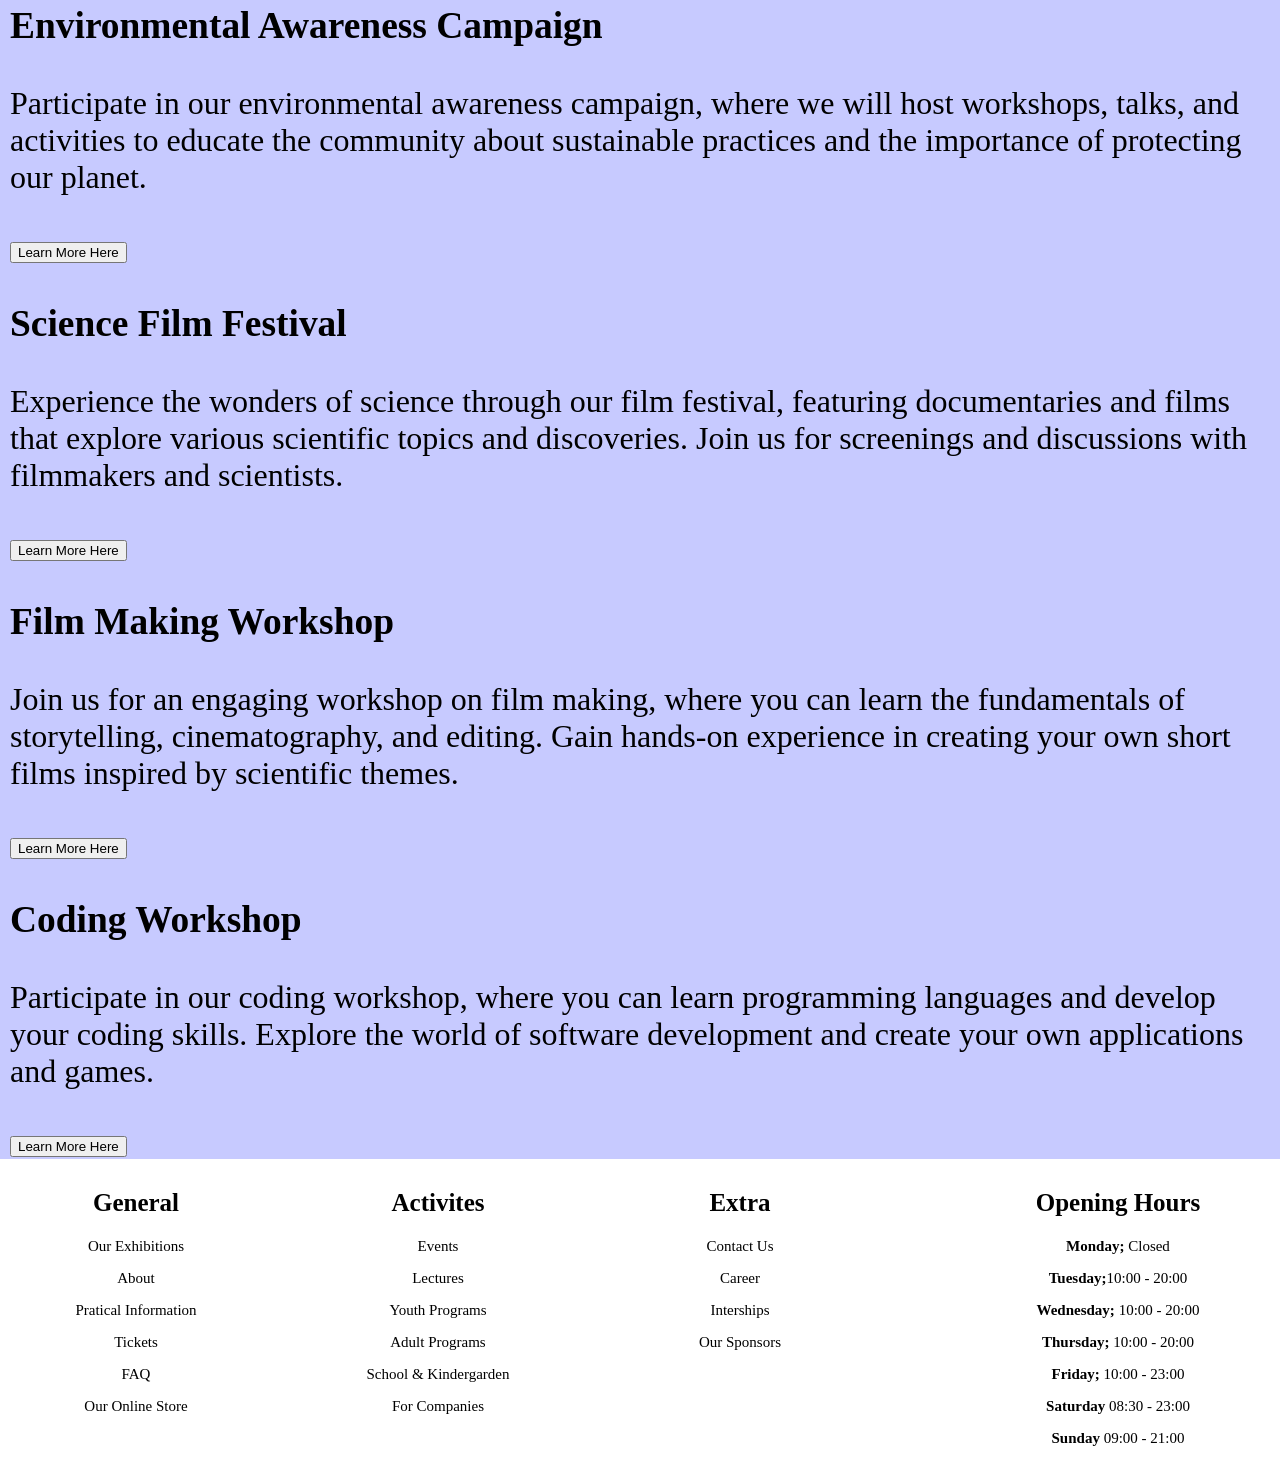
==== commit 119194fe: "Update index.html" ====
--- a/index.html
+++ b/index.html
@@ -60,6 +60,7 @@
             <div class="title-of-events-section">
                 <h1>Our Upcoming Events</h1>
             </div>
+            <!-- TOP ROW OF EVENTS-->
             <artiicle class="top-row">
                 <!-- EVENT ONE -->
                 <section class="event-one">
@@ -94,37 +95,41 @@
                     </div>
                 </section>
             </artiicle>
-            <!-- EVENT FIVE -->
-            <section class="event-five">
-                <div class="event-five-text">
-                    <h1>Environmental Awareness Campaign</h1>
-                    <p>Participate in our environmental awareness campaign, where we will host workshops, talks, and activities to educate the community about sustainable practices and the importance of protecting our planet.</p>
-                    <button class="events-button-learn-more">Learn More Here</button>
-                </div>
-            </section>
-            <!-- EVENT SIX -->
-            <section class="event-six">
-                <div class="event-six-text">
-                    <h1>Science Film Festival</h1>
-                    <p>Experience the wonders of science through our film festival, featuring documentaries and films that explore various scientific topics and discoveries. Join us for screenings and discussions with filmmakers and scientists.</p>
-                    <button class="events-button-learn-more">Learn More Here</button>
-                </div>
-            </section>
-            <!-- EVENT SEVEN -->
-            <section class="event-seven">
-                <div class="event-seven-text">
-                    <h1>Film Making Workshop</h1>
-                    <p>Join us for an engaging workshop on film making, where you can learn the fundamentals of storytelling, cinematography, and editing. Gain hands-on experience in creating your own short films inspired by scientific themes.</p>
-                    <button class="events-button-learn-more">Learn More Here</button>
-                </div>
-            </section>
-            <!-- EVENT EIGHT -->
-            <section class="event-eight">
-                <div class="event-eight-text">
-                    <h1>Coding Workshop</h1>
+            <!-- BOTTOM ROW OF EVENTS-->
+            <article class="bottom-row">
+                <!-- EVENT FIVE -->
+                <section class="event-five">
+                    <div class="event-five-text">
+                        <h1>Environmental Awareness Campaign</h1>
+                        <p>Participate in our environmental awareness campaign, where we will host workshops, talks, and activities to educate the community about sustainable practices and the importance of protecting our planet.</p>
+                        <button class="events-button-learn-more">Learn More Here</button>
+                    </div>
+                </section>
+                <!-- EVENT SIX -->
+                <section class="event-six">
+                    <div class="event-six-text">
+                        <h1>Science Film Festival</h1>
+                        <p>Experience the wonders of science through our film festival, featuring documentaries and films that explore various scientific topics and discoveries. Join us for screenings and discussions with filmmakers and scientists.</p>
+                        <button class="events-button-learn-more">Learn More Here</button>
+                    </div>
+                </section>
+                <!-- EVENT SEVEN -->
+                <section class="event-seven">
+                    <div class="event-seven-text">
+                        <h1>Film Making Workshop</h1>
+                        <p>Join us for an engaging workshop on film making, where you can learn the fundamentals of storytelling, cinematography, and editing. Gain hands-on experience in creating your own short films inspired by scientific themes.</p>
+                        <button class="events-button-learn-more">Learn More Here</button>
+                    </div>
+                </section>
+                <!-- EVENT EIGHT -->
+                <section class="event-eight">
+                    <div class="event-eight-text">
+                        <h1>Coding Workshop</h1>
                     <p>Participate in our coding workshop, where you can learn programming languages and develop your coding skills. Explore the world of software development and create your own applications and games.</p>
-                    <button class="events-button-learn-more">Learn More Here</button>
-                </div>
+                        <button class="events-button-learn-more">Learn More Here</button>
+                    </div>
+                </section>
+            </article>
         </articles>
     </main>
 </body>
--- a/css-files/index.css
+++ b/css-files/index.css
@@ -45,7 +45,7 @@
   color: #6e75f9;
 }
 
-.home-page-events-section {
+.top-row {
   display: flex;
   justify-content: center;
   align-items: center;
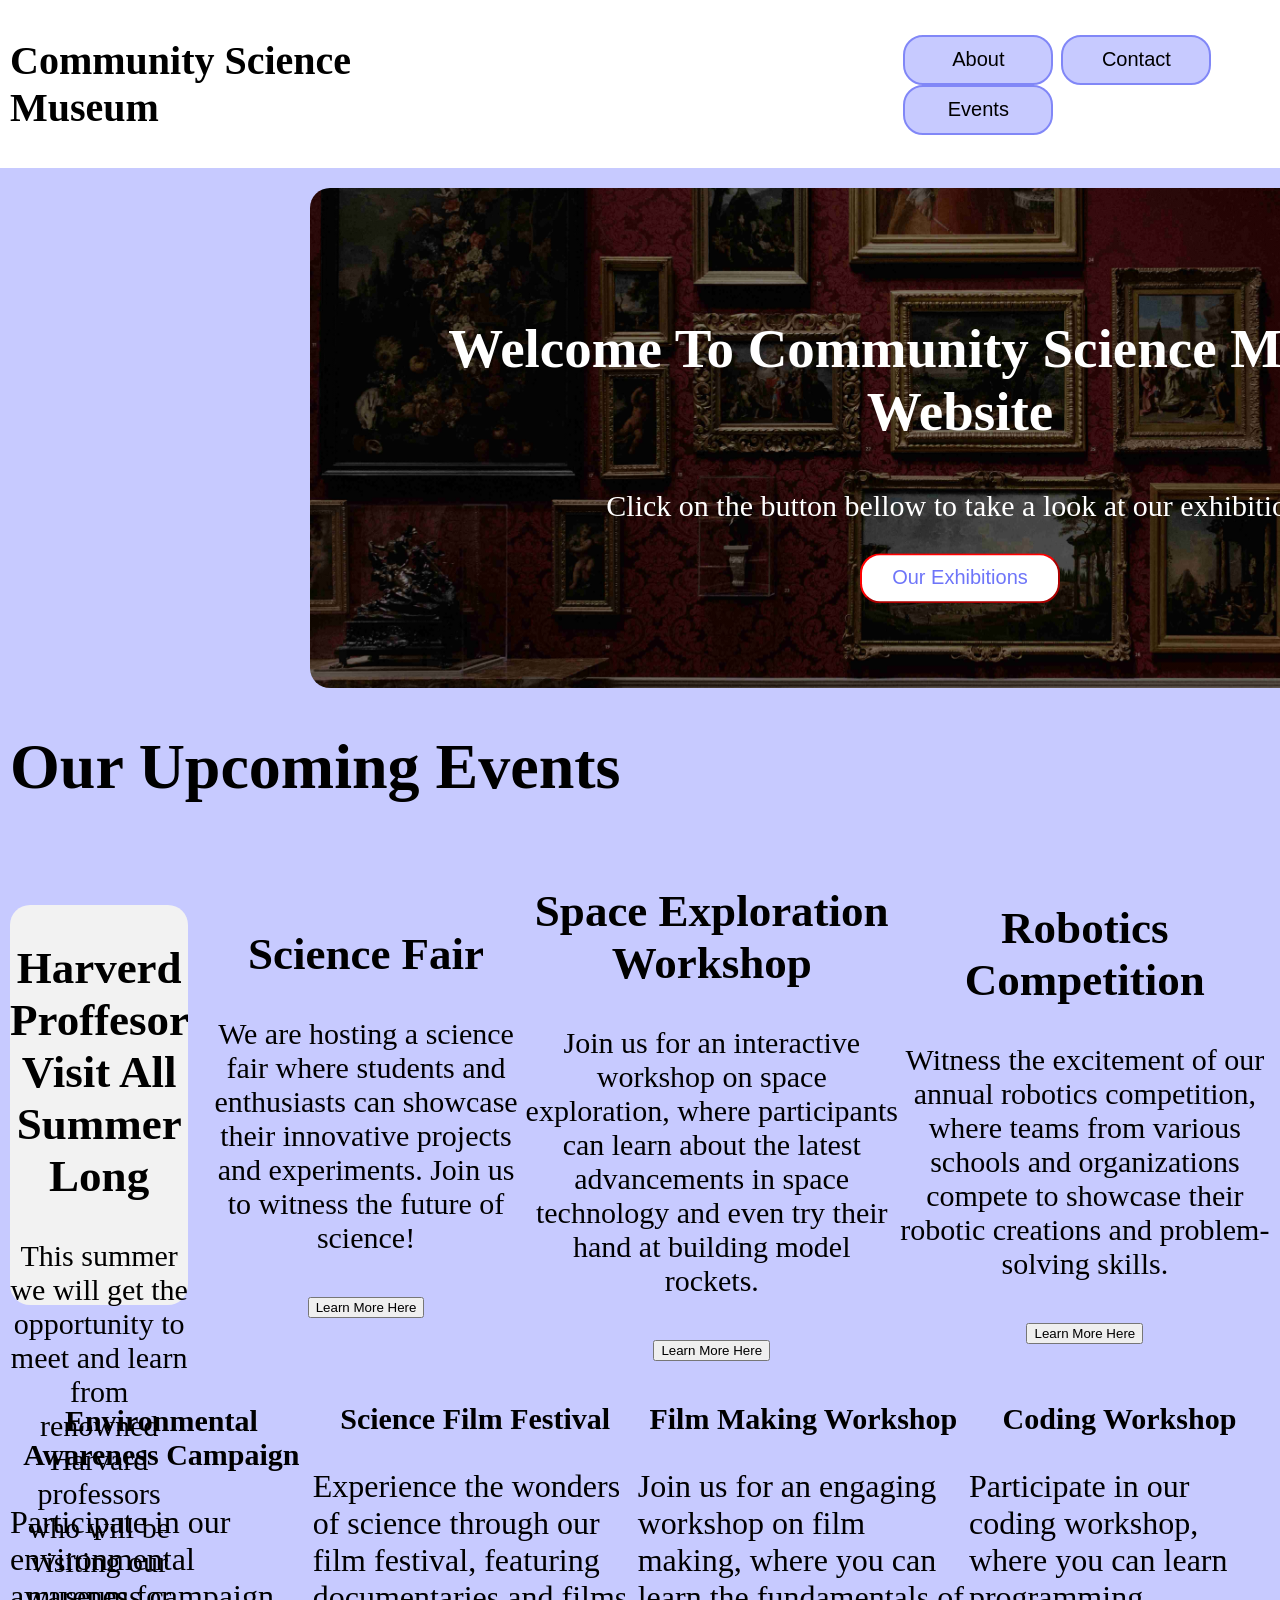
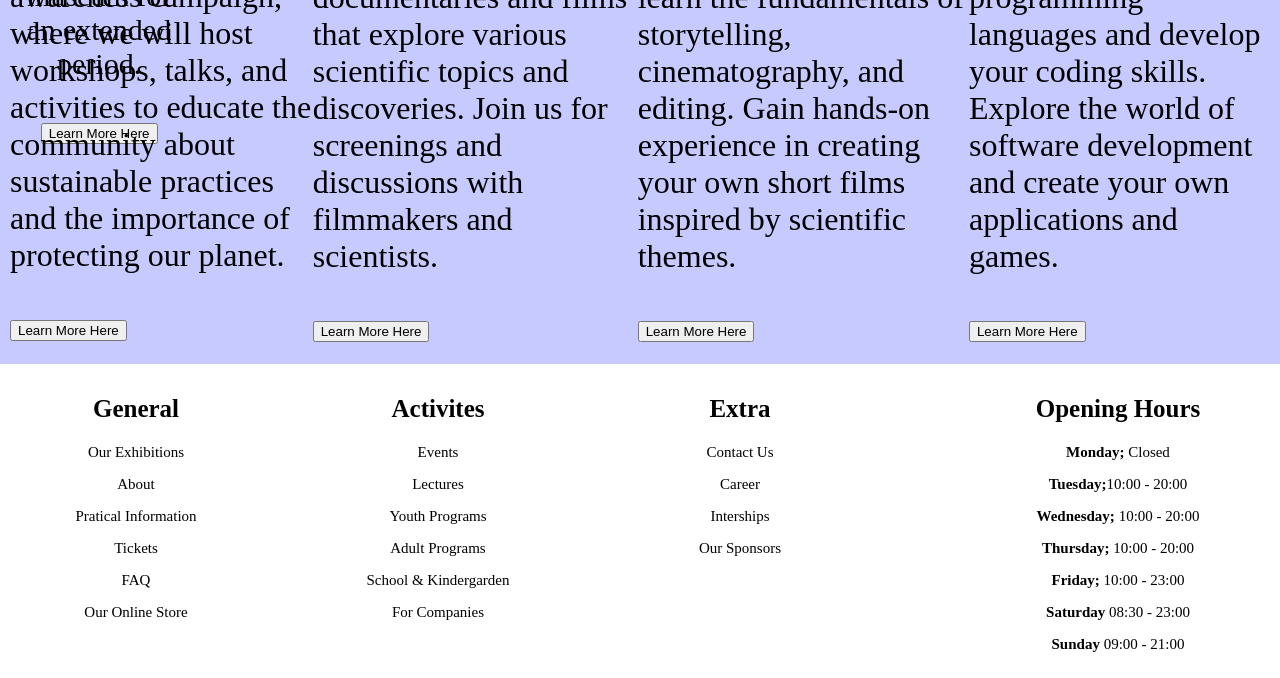
==== commit b4d85727: "Update index.html" ====
--- a/index.html
+++ b/index.html
@@ -64,7 +64,7 @@
             <artiicle class="top-row">
                 <!-- EVENT ONE -->
                 <section class="event-one">
-                    <div class="event-one-text">
+                    <div class="event-text">
                         <h1>Harverd Proffesor Visit All Summer Long</h1>
                         <p>This summer we will get the opportunity to meet and learn from renowned Harvard professors who will be visiting our museum for an extended period.</p>
                         <button class="events-button-learn-more">Learn More Here</button>
@@ -72,7 +72,7 @@
                 </section>
                 <!-- EVENT TWO -->
                 <section class="event-two">
-                    <div class="event-two-text">
+                    <div class="event-text">
                         <h1>Science Fair</h1>
                         <p>We are hosting a science fair where students and enthusiasts can showcase their innovative projects and experiments. Join us to witness the future of science!</p>
                         <button class="events-button-learn-more">Learn More Here</button>
@@ -80,7 +80,7 @@
                 </section>
                 <!-- EVENT TWO -->
                 <section class="event-two">
-                    <div class="event-two-text">
+                    <div class="event-text">
                     <h1>Space Exploration Workshop</h1>
                     <p>Join us for an interactive workshop on space exploration, where participants can learn about the latest advancements in space technology and even try their hand at building model rockets.</p>
                     <button class="events-button-learn-more">Learn More Here</button>
@@ -88,7 +88,7 @@
                 </section>
                 <!-- EVENT FOUR -->
                 <section class="event-four">
-                    <div class="event-four-text">
+                    <div class="event-text">
                         <h1>Robotics Competition</h1>
                         <p>Witness the excitement of our annual robotics competition, where teams from various schools and organizations compete to showcase their robotic creations and problem-solving skills.</p>
                         <button class="events-button-learn-more">Learn More Here</button>
@@ -99,7 +99,7 @@
             <article class="bottom-row">
                 <!-- EVENT FIVE -->
                 <section class="event-five">
-                    <div class="event-five-text">
+                    <div class="event-text">
                         <h1>Environmental Awareness Campaign</h1>
                         <p>Participate in our environmental awareness campaign, where we will host workshops, talks, and activities to educate the community about sustainable practices and the importance of protecting our planet.</p>
                         <button class="events-button-learn-more">Learn More Here</button>
@@ -107,7 +107,7 @@
                 </section>
                 <!-- EVENT SIX -->
                 <section class="event-six">
-                    <div class="event-six-text">
+                    <div class="event-text">
                         <h1>Science Film Festival</h1>
                         <p>Experience the wonders of science through our film festival, featuring documentaries and films that explore various scientific topics and discoveries. Join us for screenings and discussions with filmmakers and scientists.</p>
                         <button class="events-button-learn-more">Learn More Here</button>
@@ -115,7 +115,7 @@
                 </section>
                 <!-- EVENT SEVEN -->
                 <section class="event-seven">
-                    <div class="event-seven-text">
+                    <div class="event-text">
                         <h1>Film Making Workshop</h1>
                         <p>Join us for an engaging workshop on film making, where you can learn the fundamentals of storytelling, cinematography, and editing. Gain hands-on experience in creating your own short films inspired by scientific themes.</p>
                         <button class="events-button-learn-more">Learn More Here</button>
@@ -123,7 +123,7 @@
                 </section>
                 <!-- EVENT EIGHT -->
                 <section class="event-eight">
-                    <div class="event-eight-text">
+                    <div class="event-text">
                         <h1>Coding Workshop</h1>
                     <p>Participate in our coding workshop, where you can learn programming languages and develop your coding skills. Explore the world of software development and create your own applications and games.</p>
                         <button class="events-button-learn-more">Learn More Here</button>
--- a/css-files/index.css
+++ b/css-files/index.css
@@ -45,10 +45,24 @@
   color: #6e75f9;
 }
 
-.top-row {
+.top-row, .bottom-row {
   display: flex;
   justify-content: center;
   align-items: center;
   margin-top: 20px;
   margin-bottom: 20px;
+}
+
+.top-row, .bottom-row h1 {
+  text-align: center;
+  font-size: 30px;
+  margin-top: 20px;
+}
+
+.event-one {
+  width: 400px;
+  height: 400px;
+  background-color: #f2f2f2;
+  border-radius: 20px;
+  margin-right: 20px;
 }
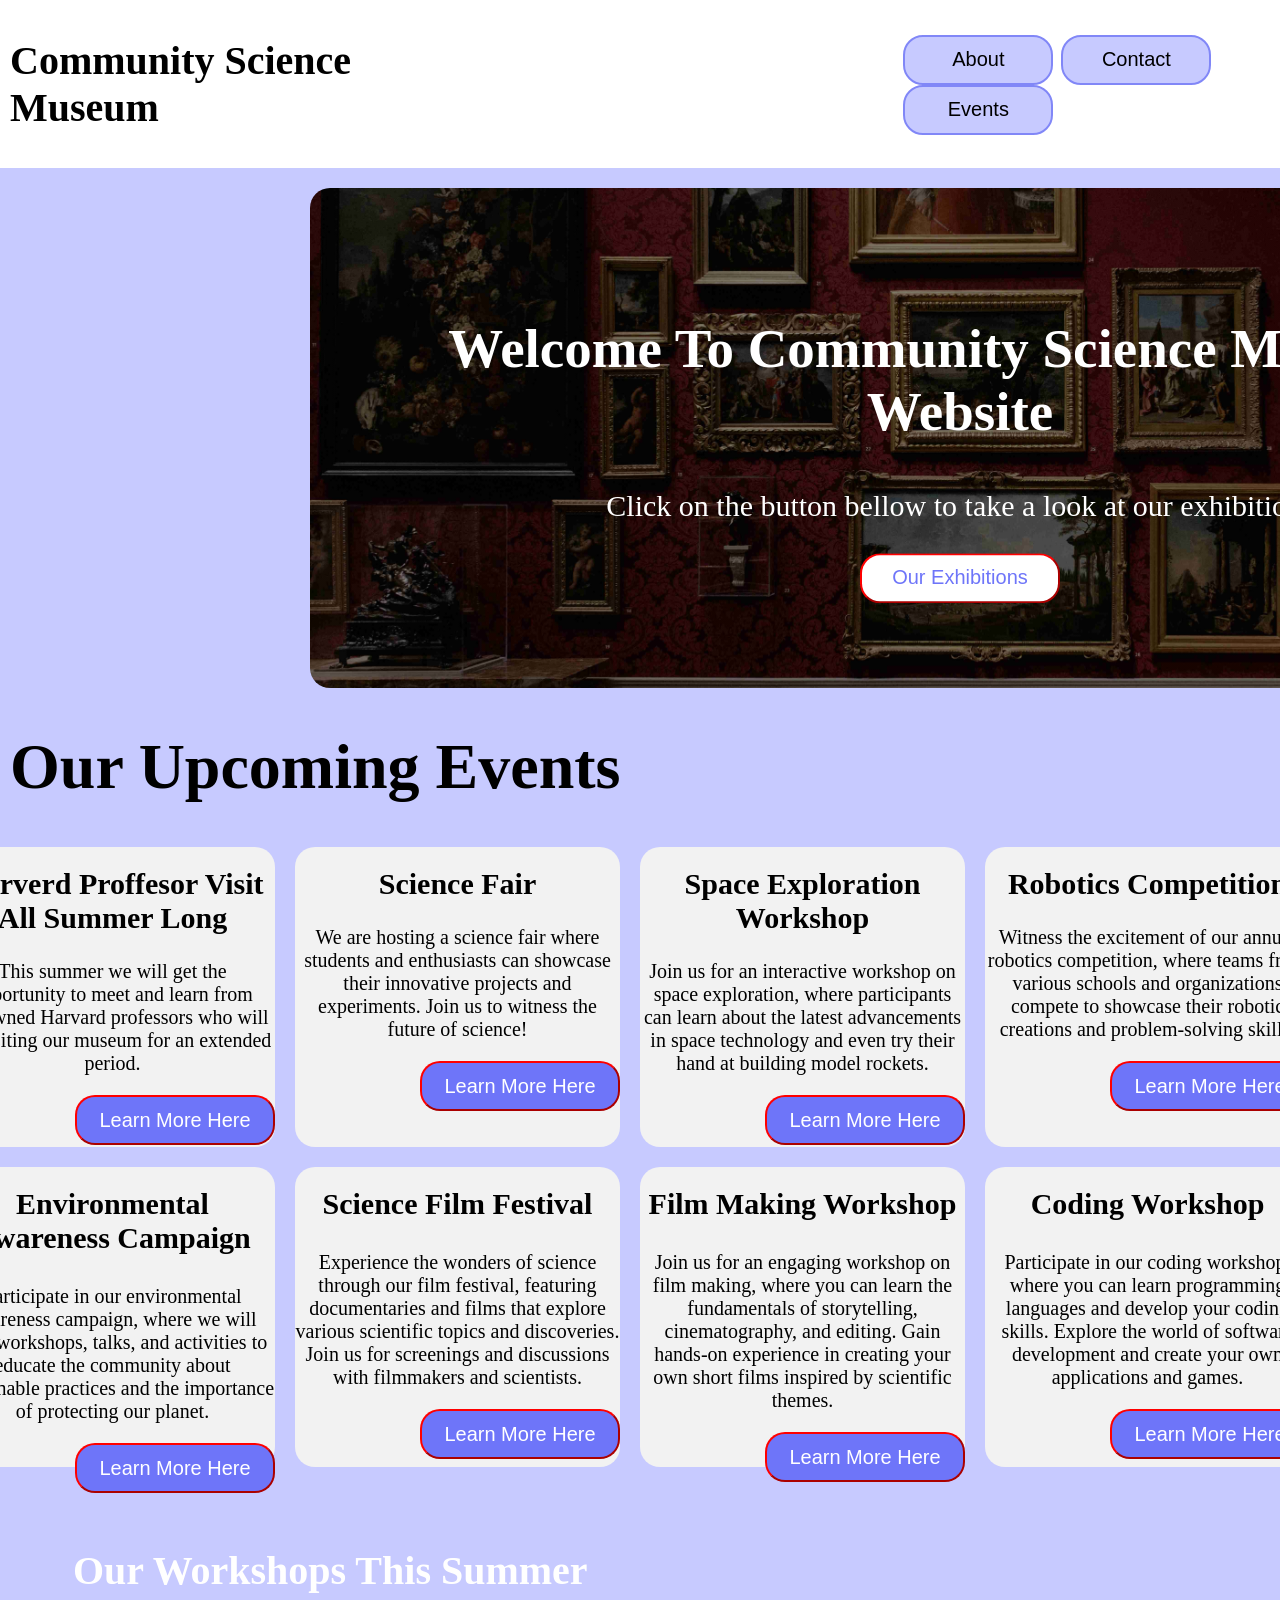
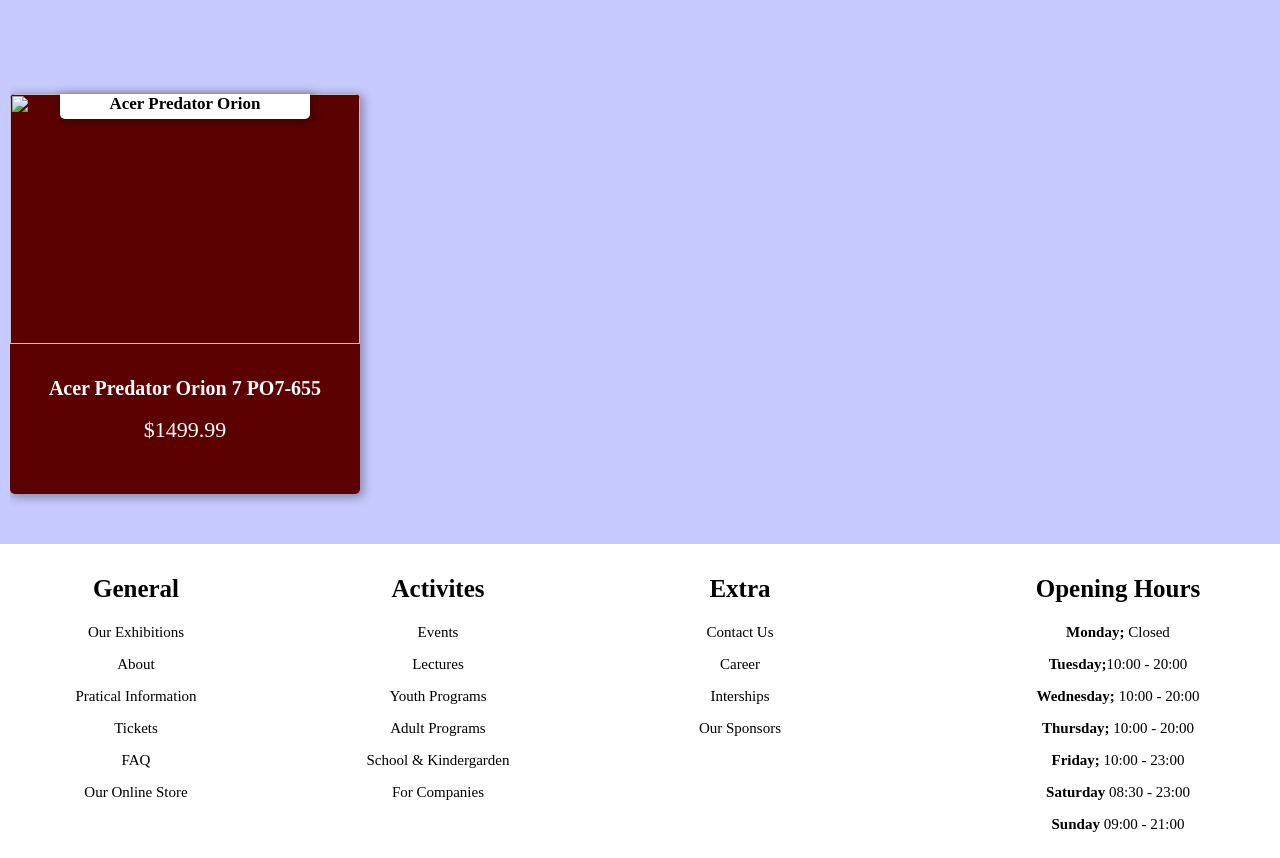
==== commit 17fcb899: "Update index.html" ====
--- a/index.html
+++ b/index.html
@@ -131,6 +131,29 @@
                 </section>
             </article>
         </articles>
+
+        <!-- WORKSHOPS THIS SUMMER -->
+        <article class="slider-of-workshops">
+            <div id="title-slider-of-workshops">
+                <h1>Our Workshops This Summer</h1>
+            </div>
+        </article>
+        <div class="all-the-workshops">
+            <!-- FIRST WORKSHOP -->
+            <div class="workshop-container">
+                <div class="workshop">
+                    <a href="./html-files/special-deals/popular-games.html">
+                        <div class="workshop-type">
+                            <p>Acer Predator Orion</p>
+                        </div>
+                        <img src="./media/products/acer-predator-orion-pc.avif" alt="">
+                        <div class="workshop-info">
+                            <h4>Acer Predator Orion 7 PO7-655</h4>
+                            <H5>$1499.99</H5>
+                        </div>
+                    </a>
+                </div>
+            </div>
     </main>
 </body>
 
--- a/css-files/index.css
+++ b/css-files/index.css
@@ -53,16 +53,122 @@
   margin-bottom: 20px;
 }
 
-.top-row, .bottom-row h1 {
+.event-text h1 {
   text-align: center;
   font-size: 30px;
   margin-top: 20px;
 }
 
-.event-one {
-  width: 400px;
-  height: 400px;
+.event-text p {
+  text-align: center;
+  font-size: 20px;
+  margin-top: 20px;
+  margin-bottom: 20px;
+}
+
+.event-one, .event-two, .event-three, .event-four, .event-five, .event-six, .event-seven, .event-eight {
+  width: 450px;
+  height: 300px;
   background-color: #f2f2f2;
   border-radius: 20px;
   margin-right: 20px;
-}+}
+
+.events-button-learn-more {
+  width: 200px;
+  height: 50px;
+  background-color: #6e75f9;
+  border-color: red;
+  border-radius: 20px;
+  font-size: 20px;
+  color: white;
+  margin-left: 125px;
+}
+
+.slider-of-workshops {
+    margin-left: 5%;
+    margin-right: 5%;
+    color: #ffffff;
+    margin-bottom: 50px;
+    margin-top: 80px;
+}
+
+#title-slider-of-workshops h1 {
+    font-size: 40px;
+    margin-bottom: 10px;
+}
+
+.all-the-workshops {
+    display: flex;
+    flex-direction: row;
+    justify-content: space-between;
+    gap: 30px;
+    height: 500px;
+    overflow-x: scroll;
+    overflow-y: hidden;
+}
+
+.workshop-container {
+    margin-top: 50px;
+    width: 350px;
+    height: 400px;
+    background-color: #5c0101;
+    border-radius: 5px;
+    box-shadow: 2px 2px 10px 2px rgba(0, 0, 0, 0.3);
+}
+
+.workshop-container a {
+    text-decoration: none;
+    color: white;
+}
+
+.workshop-container img {
+    margin-top: -42px;
+    width: 350px;
+    height: 250px;
+    object-fit: cover;
+    border-radius: 5px 5px 0px 0px;
+}
+
+.workshop-type {
+    position: relative;
+    color: black;
+    display: flex;
+    width: 350px;
+    justify-content: center;
+}
+
+.workshop-type p {
+    background-color: white;
+    margin-top: 0px;
+    padding-bottom: 5px;
+    width: 250px;
+    text-align: center;
+    border-radius: 0px 0px 5px 5px;
+    font-weight: bold;
+    font-size: 17px;
+    box-shadow: 2px 2px 10px 2px rgba(0, 0, 0, 0.3);
+}
+
+.workshop-info {
+    display: flex;
+    flex-direction: column;
+    flex-wrap: nowrap;
+    justify-content: center;
+    align-items: center;
+    width: 100%;
+    text-decoration: none;
+}
+
+.workshop-info h4 {
+    font-size: 20px;
+    text-align: center;
+    margin-top: 25px;
+    margin-bottom: -20px;
+}
+
+.workshop-info h5 {
+    font-size: 22px;
+    font-weight: normal;
+    margin-bottom: 20px;
+}
